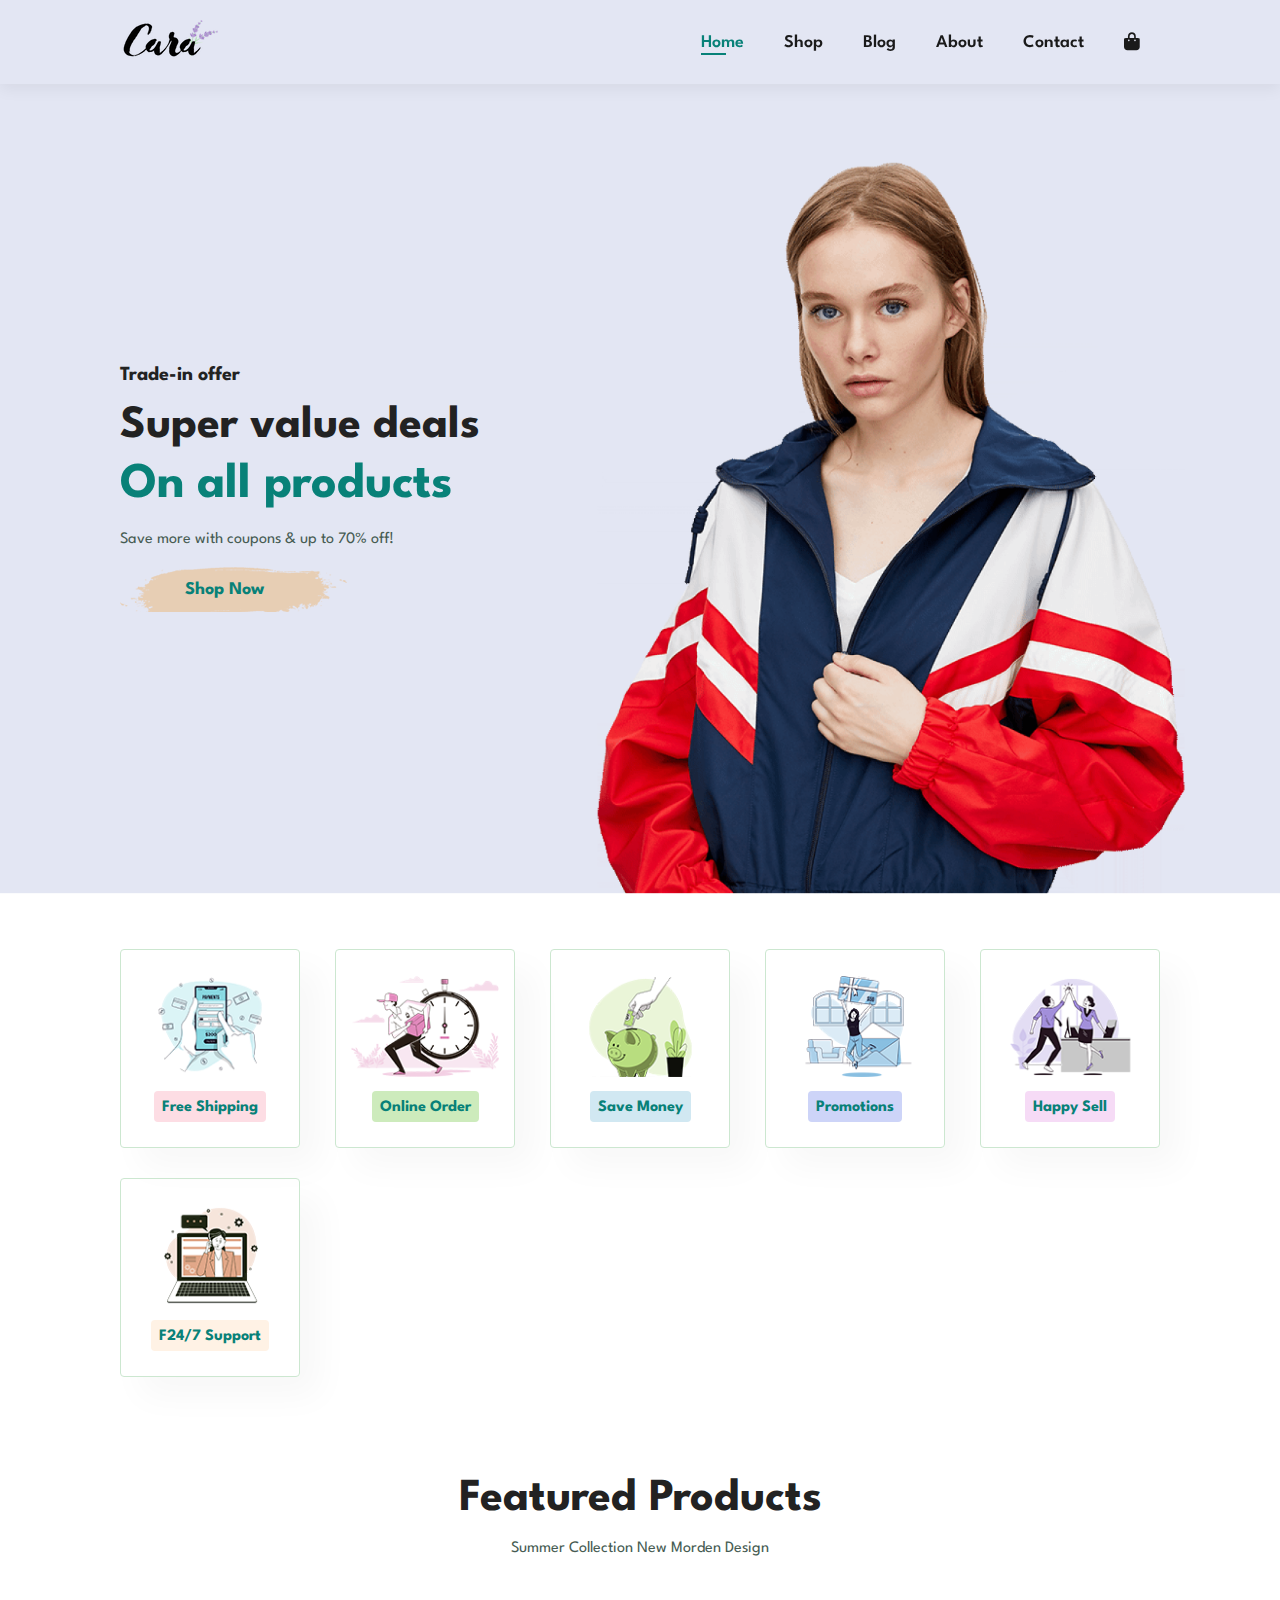
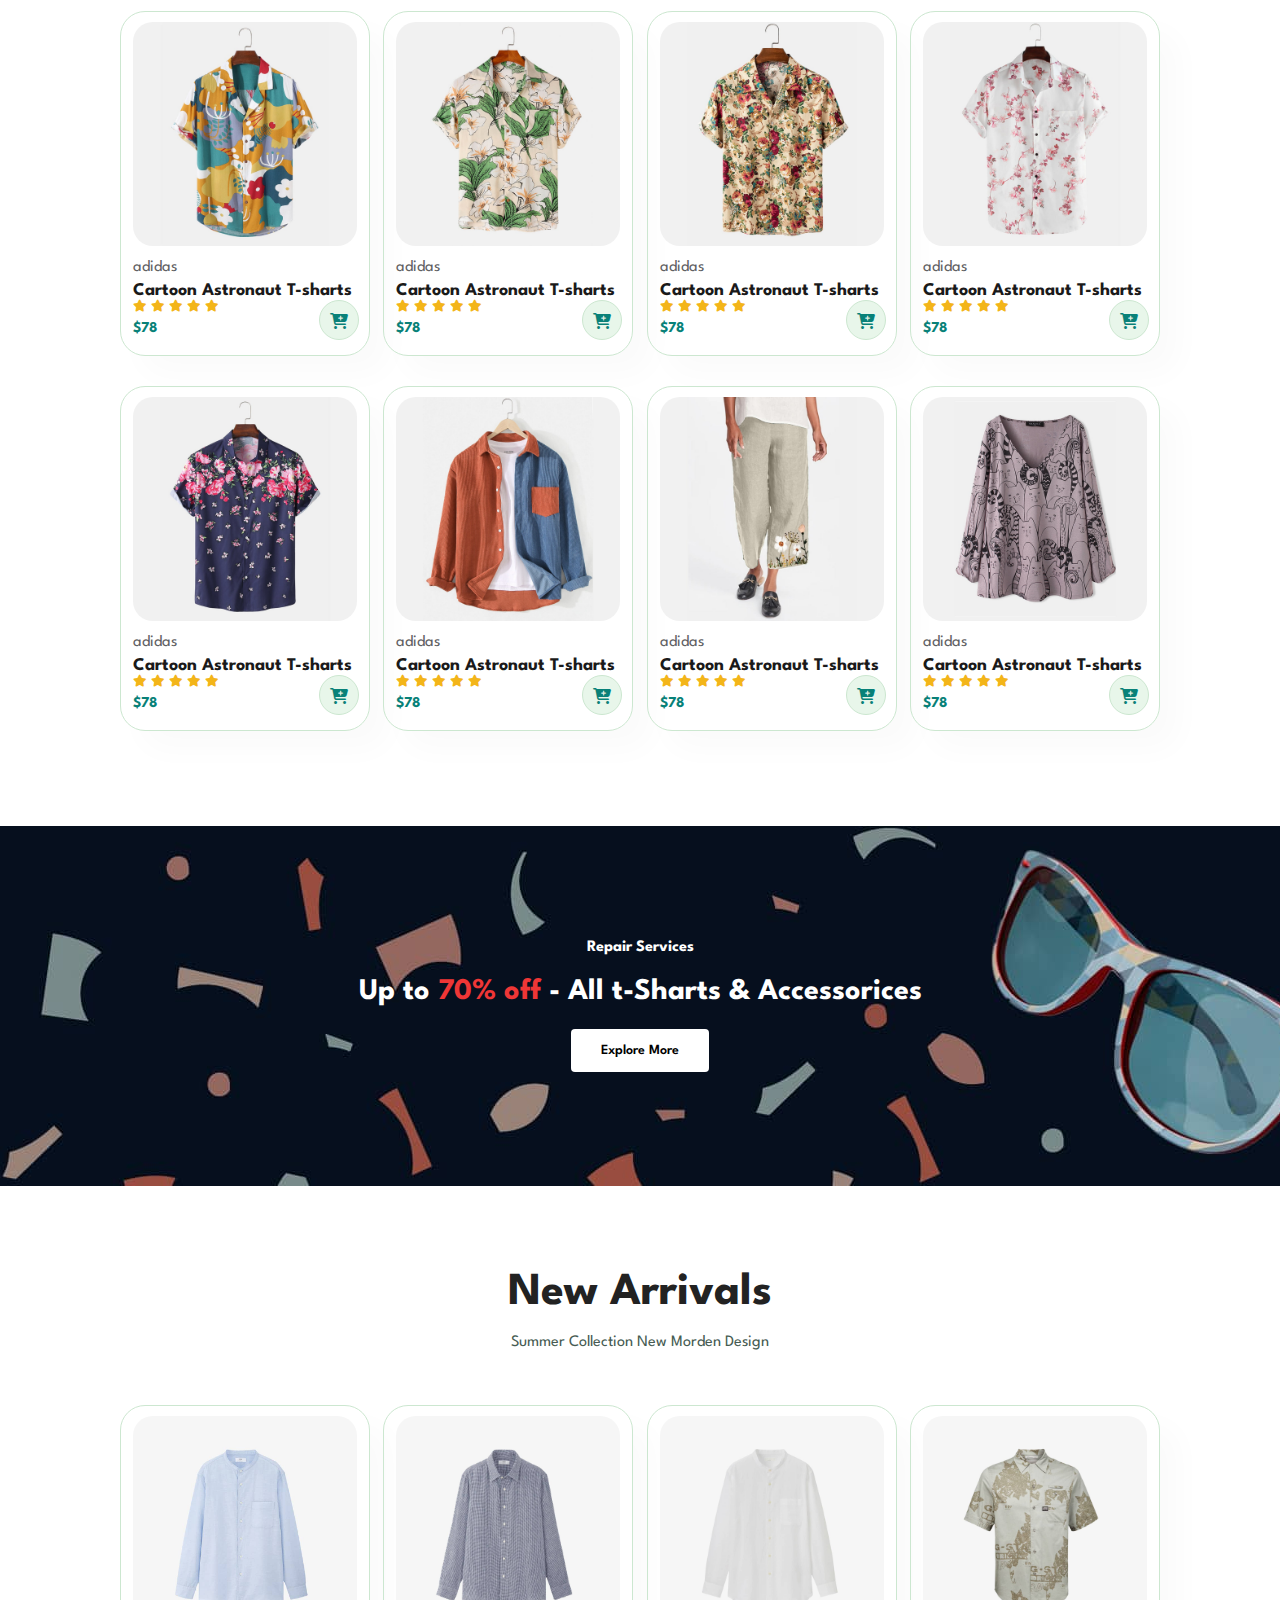
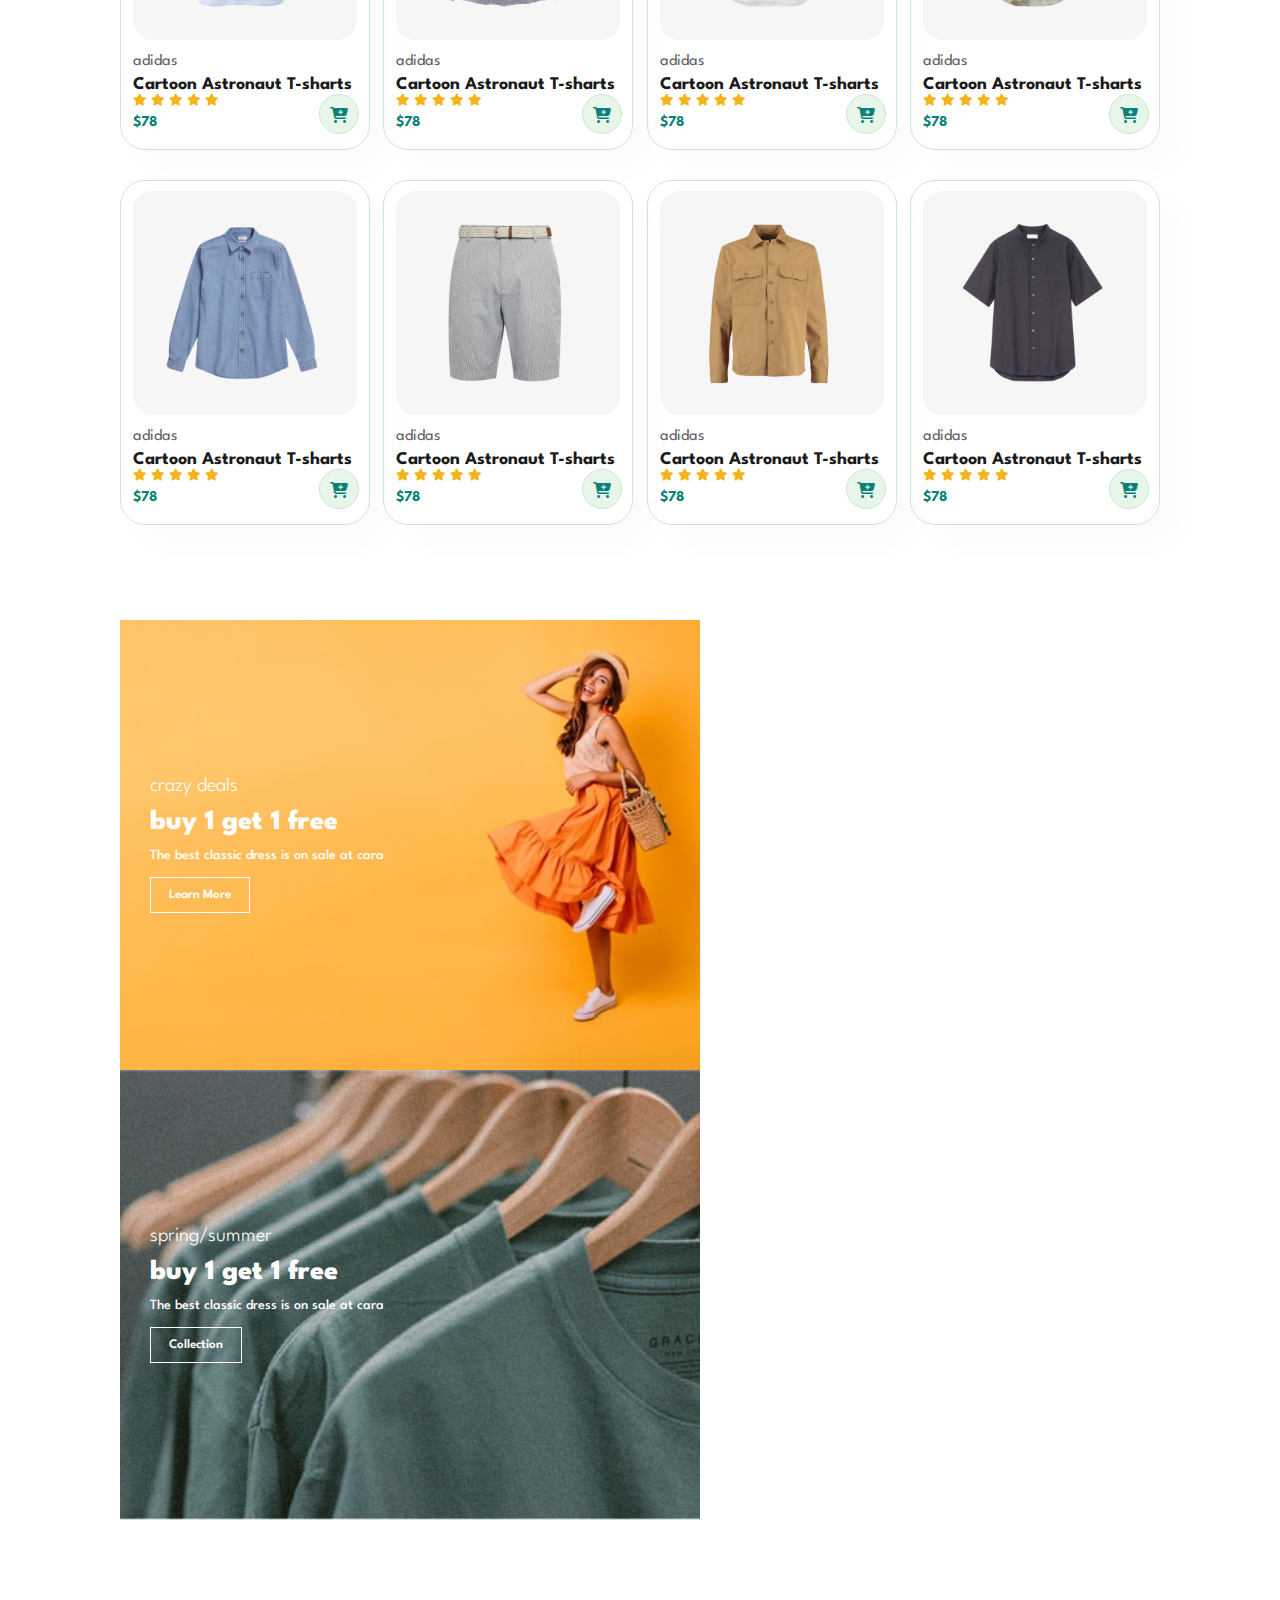
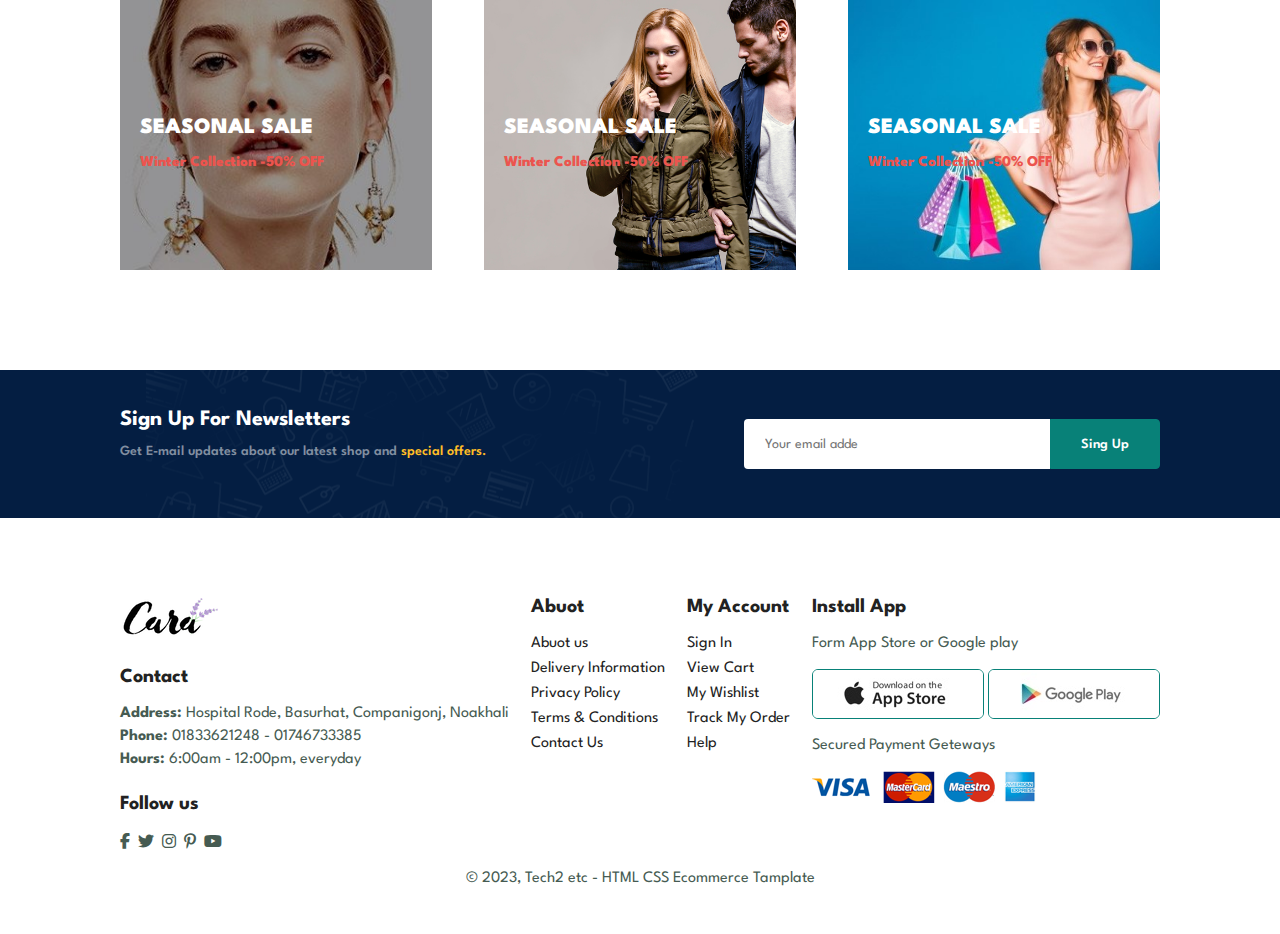
==== index.html @ a49696fc "commit" ====
<!DOCTYPE html>
<html lang="en">
<head>
  <meta charset="UTF-8">
  <meta http-equiv="X-UA-Compatible" content="IE=edge">
  <meta name="viewport" content="width=device-width, initial-scale=1.0">
  <title>Cara E-commerce Website</title>
  <!-- * font awesome icon link css -->
  <!-- <link rel="stylesheet" href="./assate/icon/css/all.min.css"> -->
  <link rel="stylesheet" href="https://cdnjs.cloudflare.com/ajax/libs/font-awesome/6.3.0/css/all.min.css">
  <!-- * css file link -->
  <link rel="stylesheet" href="./assate/css/style.css">
  <!-- * responsive file link -->
  <link rel="stylesheet" href="./assate/css/responsive.css">
</head>
<body>

  <!-- * header section start -->
  <section id="header">
    <a href="#"><img src="./assate/img/logo.png" alt=""></a>
    <div>
      <ul id="navbar">
        <li><a href="index.html" class="active">Home</a></li>
        <li><a href="shop.html">Shop</a></li>
        <li><a href="blog.html">Blog</a></li>
        <li><a href="about.html">About</a></li>
        <li><a href="contact.html">Contact</a></li>
        <li id="lg-bag"><a href="cart.html"><i class="fa-solid fa-bag-shopping"></i></a></li>
        <a href="#" id="colse"><i class="fas fa-times"></i></a>
      </ul>
    </div>
    <div id="mobile">
      <a href="cart.html"><i class="fa-solid fa-bag-shopping"></i></a>
      <i id="bar" class="fas fa-outdent"></i>
    </div>
  </section>
  <!-- * header section end -->

  <!-- * hero section start -->
  <section id="hero">
    <h4>Trade-in offer</h4>
    <h2>Super value deals</h2>
    <h1>On all products</h1>
    <p>Save more with coupons & up to 70% off!</p>
    <button>Shop Now</button>
  </section>
  <!-- * hero section end -->

  <!-- * feature section start -->
  <section id="feature" class="section-p1">
    <div class="fe-box">
      <img src="./assate/img/features/f1.png" alt="">
      <h6>Free Shipping</h6>
    </div>
    <div class="fe-box">
      <img src="./assate/img/features/f2.png" alt="">
      <h6>Online Order</h6>
    </div>
    <div class="fe-box">
      <img src="./assate/img/features/f3.png" alt="">
      <h6>Save Money</h6>
    </div>
    <div class="fe-box">
      <img src="./assate/img/features/f4.png" alt="">
      <h6>Promotions</h6>
    </div>
    <div class="fe-box">
      <img src="./assate/img/features/f5.png" alt="">
      <h6>Happy Sell</h6>
    </div>
    <div class="fe-box">
      <img src="./assate/img/features/f6.png" alt="">
      <h6>F24/7 Support</h6>
    </div>
  </section>
  <!-- * feature section end -->

  <!-- * product section start -->
  <section id="porduct1" class="section-p1">
    <h2>Featured Products</h2>
    <p>Summer Collection New Morden Design</p>
    <div class="pro-container">
      <div class="pro">
        <img src="./assate/img/products/f1.jpg" alt="">
        <div class="des">
          <span>adidas</span>
          <h5>Cartoon Astronaut T-sharts</h5>
          <div class="star">
            <i class="fa-solid fa-star"></i>
            <i class="fa-solid fa-star"></i>
            <i class="fa-solid fa-star"></i>
            <i class="fa-solid fa-star"></i>
            <i class="fa-solid fa-star"></i>
          </div>
          <h4>$78</h4>
        </div>
        <a href="#"><i class="fa-solid fa-cart-plus cart"></i></a>
      </div>
      <div class="pro">
        <img src="./assate/img/products/f2.jpg" alt="">
        <div class="des">
          <span>adidas</span>
          <h5>Cartoon Astronaut T-sharts</h5>
          <div class="star">
            <i class="fa-solid fa-star"></i>
            <i class="fa-solid fa-star"></i>
            <i class="fa-solid fa-star"></i>
            <i class="fa-solid fa-star"></i>
            <i class="fa-solid fa-star"></i>
          </div>
          <h4>$78</h4>
        </div>
        <a href="#"><i class="fa-solid fa-cart-plus cart"></i></a>
      </div>
      <div class="pro">
        <img src="./assate/img/products/f3.jpg" alt="">
        <div class="des">
          <span>adidas</span>
          <h5>Cartoon Astronaut T-sharts</h5>
          <div class="star">
            <i class="fa-solid fa-star"></i>
            <i class="fa-solid fa-star"></i>
            <i class="fa-solid fa-star"></i>
            <i class="fa-solid fa-star"></i>
            <i class="fa-solid fa-star"></i>
          </div>
          <h4>$78</h4>
        </div>
        <a href="#"><i class="fa-solid fa-cart-plus cart"></i></a>
      </div>
      <div class="pro">
        <img src="./assate/img/products/f4.jpg" alt="">
        <div class="des">
          <span>adidas</span>
          <h5>Cartoon Astronaut T-sharts</h5>
          <div class="star">
            <i class="fa-solid fa-star"></i>
            <i class="fa-solid fa-star"></i>
            <i class="fa-solid fa-star"></i>
            <i class="fa-solid fa-star"></i>
            <i class="fa-solid fa-star"></i>
          </div>
          <h4>$78</h4>
        </div>
        <a href="#"><i class="fa-solid fa-cart-plus cart"></i></a>
      </div>
      <div class="pro">
        <img src="./assate/img/products/f5.jpg" alt="">
        <div class="des">
          <span>adidas</span>
          <h5>Cartoon Astronaut T-sharts</h5>
          <div class="star">
            <i class="fa-solid fa-star"></i>
            <i class="fa-solid fa-star"></i>
            <i class="fa-solid fa-star"></i>
            <i class="fa-solid fa-star"></i>
            <i class="fa-solid fa-star"></i>
          </div>
          <h4>$78</h4>
        </div>
        <a href="#"><i class="fa-solid fa-cart-plus cart"></i></a>
      </div>
      <div class="pro">
        <img src="./assate/img/products/f6.jpg" alt="">
        <div class="des">
          <span>adidas</span>
          <h5>Cartoon Astronaut T-sharts</h5>
          <div class="star">
            <i class="fa-solid fa-star"></i>
            <i class="fa-solid fa-star"></i>
            <i class="fa-solid fa-star"></i>
            <i class="fa-solid fa-star"></i>
            <i class="fa-solid fa-star"></i>
          </div>
          <h4>$78</h4>
        </div>
        <a href="#"><i class="fa-solid fa-cart-plus cart"></i></a>
      </div>
      <div class="pro">
        <img src="./assate/img/products/f7.jpg" alt="">
        <div class="des">
          <span>adidas</span>
          <h5>Cartoon Astronaut T-sharts</h5>
          <div class="star">
            <i class="fa-solid fa-star"></i>
            <i class="fa-solid fa-star"></i>
            <i class="fa-solid fa-star"></i>
            <i class="fa-solid fa-star"></i>
            <i class="fa-solid fa-star"></i>
          </div>
          <h4>$78</h4>
        </div>
        <a href="#"><i class="fa-solid fa-cart-plus cart"></i></a>
      </div>
      <div class="pro">
        <img src="./assate/img/products/f8.jpg" alt="">
        <div class="des">
          <span>adidas</span>
          <h5>Cartoon Astronaut T-sharts</h5>
          <div class="star">
            <i class="fa-solid fa-star"></i>
            <i class="fa-solid fa-star"></i>
            <i class="fa-solid fa-star"></i>
            <i class="fa-solid fa-star"></i>
            <i class="fa-solid fa-star"></i>
          </div>
          <h4>$78</h4>
        </div>
        <a href="#"><i class="fa-solid fa-cart-plus cart"></i></a>
      </div>
    </div>
  </section>
  <!-- * product section end -->

  <!-- * banner section start -->
  <section id="banner" class="section-m1">
    <h4>Repair Services</h4>
    <h2>Up to <span>70% off</span> - All t-Sharts & Accessorices</h2>
    <button class="normal">Explore More</button>
  </section>
  <!-- * banner section end -->

  <!-- * product section start -->
  <section id="porduct1" class="section-p1">
    <h2>New Arrivals</h2>
    <p>Summer Collection New Morden Design</p>
    <div class="pro-container">
      <div class="pro">
        <img src="./assate/img/products/n1.jpg" alt="">
        <div class="des">
          <span>adidas</span>
          <h5>Cartoon Astronaut T-sharts</h5>
          <div class="star">
            <i class="fa-solid fa-star"></i>
            <i class="fa-solid fa-star"></i>
            <i class="fa-solid fa-star"></i>
            <i class="fa-solid fa-star"></i>
            <i class="fa-solid fa-star"></i>
          </div>
          <h4>$78</h4>
        </div>
        <a href="#"><i class="fa-solid fa-cart-plus cart"></i></a>
      </div>
      <div class="pro">
        <img src="./assate/img/products/n2.jpg" alt="">
        <div class="des">
          <span>adidas</span>
          <h5>Cartoon Astronaut T-sharts</h5>
          <div class="star">
            <i class="fa-solid fa-star"></i>
            <i class="fa-solid fa-star"></i>
            <i class="fa-solid fa-star"></i>
            <i class="fa-solid fa-star"></i>
            <i class="fa-solid fa-star"></i>
          </div>
          <h4>$78</h4>
        </div>
        <a href="#"><i class="fa-solid fa-cart-plus cart"></i></a>
      </div>
      <div class="pro">
        <img src="./assate/img/products/n3.jpg" alt="">
        <div class="des">
          <span>adidas</span>
          <h5>Cartoon Astronaut T-sharts</h5>
          <div class="star">
            <i class="fa-solid fa-star"></i>
            <i class="fa-solid fa-star"></i>
            <i class="fa-solid fa-star"></i>
            <i class="fa-solid fa-star"></i>
            <i class="fa-solid fa-star"></i>
          </div>
          <h4>$78</h4>
        </div>
        <a href="#"><i class="fa-solid fa-cart-plus cart"></i></a>
      </div>
      <div class="pro">
        <img src="./assate/img/products/n4.jpg" alt="">
        <div class="des">
          <span>adidas</span>
          <h5>Cartoon Astronaut T-sharts</h5>
          <div class="star">
            <i class="fa-solid fa-star"></i>
            <i class="fa-solid fa-star"></i>
            <i class="fa-solid fa-star"></i>
            <i class="fa-solid fa-star"></i>
            <i class="fa-solid fa-star"></i>
          </div>
          <h4>$78</h4>
        </div>
        <a href="#"><i class="fa-solid fa-cart-plus cart"></i></a>
      </div>
      <div class="pro">
        <img src="./assate/img/products/n5.jpg" alt="">
        <div class="des">
          <span>adidas</span>
          <h5>Cartoon Astronaut T-sharts</h5>
          <div class="star">
            <i class="fa-solid fa-star"></i>
            <i class="fa-solid fa-star"></i>
            <i class="fa-solid fa-star"></i>
            <i class="fa-solid fa-star"></i>
            <i class="fa-solid fa-star"></i>
          </div>
          <h4>$78</h4>
        </div>
        <a href="#"><i class="fa-solid fa-cart-plus cart"></i></a>
      </div>
      <div class="pro">
        <img src="./assate/img/products/n6.jpg" alt="">
        <div class="des">
          <span>adidas</span>
          <h5>Cartoon Astronaut T-sharts</h5>
          <div class="star">
            <i class="fa-solid fa-star"></i>
            <i class="fa-solid fa-star"></i>
            <i class="fa-solid fa-star"></i>
            <i class="fa-solid fa-star"></i>
            <i class="fa-solid fa-star"></i>
          </div>
          <h4>$78</h4>
        </div>
        <a href="#"><i class="fa-solid fa-cart-plus cart"></i></a>
      </div>
      <div class="pro">
        <img src="./assate/img/products/n7.jpg" alt="">
        <div class="des">
          <span>adidas</span>
          <h5>Cartoon Astronaut T-sharts</h5>
          <div class="star">
            <i class="fa-solid fa-star"></i>
            <i class="fa-solid fa-star"></i>
            <i class="fa-solid fa-star"></i>
            <i class="fa-solid fa-star"></i>
            <i class="fa-solid fa-star"></i>
          </div>
          <h4>$78</h4>
        </div>
        <a href="#"><i class="fa-solid fa-cart-plus cart"></i></a>
      </div>
      <div class="pro">
        <img src="./assate/img/products/n8.jpg" alt="">
        <div class="des">
          <span>adidas</span>
          <h5>Cartoon Astronaut T-sharts</h5>
          <div class="star">
            <i class="fa-solid fa-star"></i>
            <i class="fa-solid fa-star"></i>
            <i class="fa-solid fa-star"></i>
            <i class="fa-solid fa-star"></i>
            <i class="fa-solid fa-star"></i>
          </div>
          <h4>$78</h4>
        </div>
        <a href="#"><i class="fa-solid fa-cart-plus cart"></i></a>
      </div>
    </div>
  </section>
  <!-- * product section end -->

  <!-- * sm-banner section start -->
  <section id="sm-banner" class="section-p1">
    <div class="banner-box">
      <h4>crazy deals</h4>
      <h2>buy 1 get 1 free</h2>
      <span>The best classic dress is on sale at cara</span>
      <button class="white">Learn More</button>
    </div>
    <div class="banner-box banner-box2">
      <h4>spring/summer</h4>
      <h2>buy 1 get 1 free</h2>
      <span>The best classic dress is on sale at cara</span>
      <button class="white">Collection</button>
    </div>
  </section>
  <!-- * sm-banner section end -->

  <!-- * banner section start  -->
  <section id="banner3" class="section-p1">
    <div class="banner-box">
      <h2>SEASONAL SALE</h2>
      <h3>Winter Collection -50% OFF</h3>
    </div>
    <div class="banner-box banner-box2">
      <h2>SEASONAL SALE</h2>
      <h3>Winter Collection -50% OFF</h3>
    </div>
    <div class="banner-box banner-box3">
      <h2>SEASONAL SALE</h2>
      <h3>Winter Collection -50% OFF</h3>
    </div>
  </section>
  <!-- * banner section end  -->

  <!-- * newsletter section start -->
  <section id="newsletter" class="section-p1 section-m1">
    <div class="newstext">
      <h4>Sign Up For Newsletters</h4>
      <p>Get E-mail updates about our latest shop and <span>special offers.</span></p>
    </div>
    <div class="form">
      <input type="text" placeholder="Your email adde">
      <button class="normal">Sing Up</button>
    </div>
  </section>
  <!-- * newsletter section end -->

  <!-- * footer section start -->
  <footer class="section-p1">
    <div class="col">
      <img class="logo" src="./assate/img/logo.png" alt="">
      <h4>Contact</h4>
      <p><strong>Address: </strong>Hospital Rode, Basurhat, Companigonj, Noakhali</p>
      <p><strong>Phone: </strong>01833621248 - 01746733385</p>
      <p><strong>Hours: </strong> 6:00am - 12:00pm, everyday</p>
      <div class="follow">
        <h4>Follow us</h4>
        <div class="icon">
          <i class="fab fa-facebook-f"></i>
          <i class="fab fa-twitter"></i>
          <i class="fab fa-instagram"></i>
          <i class="fab fa-pinterest-p"></i>
          <i class="fab fa-youtube"></i>
        </div>
      </div>
    </div>
    <div class="col">
      <h4>Abuot</h4>
      <a href="#">Abuot us</a>
      <a href="#">Delivery Information</a>
      <a href="#">Privacy Policy</a>
      <a href="#">Terms & Conditions</a>
      <a href="#">Contact Us</a>
    </div>
    <div class="col">
      <h4>My Account</h4>
      <a href="#">Sign In</a>
      <a href="#">View Cart</a>
      <a href="#">My Wishlist</a>
      <a href="#">Track My Order</a>
      <a href="#">Help</a>
    </div>
    <div class="col install">
      <h4>Install App</h4>
      <p>Form App Store or Google play</p>
      <div class="row">
        <img src="./assate/img/pay/app.jpg" alt="">
        <img src="./assate/img/pay/play.jpg" alt="">
      </div>
      <p>Secured Payment Geteways</p>
      <img src="./assate/img/pay/pay.png" alt="">
    </div>
    <div class="copyright">
      <p>&copy; 2023, Tech2 etc - HTML CSS Ecommerce Tamplate</p>
    </div>
  </footer>

  <!-- * footer section end -->



  <!-- * font awesome icon link javascript -->
  <!-- <script src="./assate/icon/js/all.min.js"></script> -->
  <!-- * javascript file link -->
  <script src="./assate/js/script.js"></script>
</body>
</html>
---- assate/css/style.css ----
/* * font */
@font-face {
  font-family: saparta;
  src: url(../font/LeagueSpartan-VariableFont_wght.ttf);
}

* {
  margin: 0;
  padding: 0;
  box-sizing: border-box;
  font-family: saparta;
}

h1 {
  font-size: 50px;
  line-height: 64px;
  color: #222;
}

h2 {
  font-size: 46px;
  line-height: 54px;
  color: #222;
}

h4 {
  font-size: 20px;
  color: #222;
}

h6 {
  font-size: 12px;
  font-weight: 700;
}

p {
  font-size: 16px;
  color: #465b52;
  margin: 15px 0 20px 0;
}

.section-p1 {
  padding: 40px 120px;
}

.section-m1 {
  margin: 40px 0;
}

button.normal {
  font-size: 14px;
  font-weight: 600;
  padding: 15px 30px;
  color: #000;
  background-color: #fff;
  border-radius: 4px;
  cursor: pointer;
  border: none;
  outline: none;
  transition: .2s;
}
button.white {
  font-size: 13px;
  font-weight: 600;
  padding: 11px 18px;
  color: #fff;
  background-color: transparent;
  cursor: pointer;
  border: 1px solid #fff;
  outline: none;
  transition: .2s;
}

body {
  width: 100%;
}

/* * header style start */

#header {
  display: flex;
  align-items: center;
  justify-content: space-between;
  padding: 20px 120px;
  background: #e3e6f3;
  box-shadow: 0px 5px 15px rgba(0, 0, 0, .06);
  position: sticky;
  top: 0;
  left: 0;
  z-index: 99;
}

#navbar {
  display: flex;
  justify-content: center;
  align-items: center;
}

#navbar li {
  list-style: none;
  padding: 0 20px;
  position: relative;
}

#navbar li a {
  text-decoration: none;
  font-size: 18px;
  font-weight: 600;
  color: #1a1a1a;
  transition: .3s ease;
}

#navbar li a:hover,
#navbar li a.active {
  color: #088178;
}

#navbar li a.active::after,
#navbar li a:hover::after {
  content: '';
  position: absolute;
  width: 30%;
  height: 2px;
  background: #088178;
  bottom: -4px;
  left: 20px;
}

#mobile {
  display: none;
  align-items: center;
}

#colse {
  display: none;
}

/* * header style end */


/* * Home Page Start */

/* * hero section start */
#hero {
  background-image: url('../img/hero4.png');
  height: 90vh;
  width: 100%;
  background-size: cover;
  background-position:  top 25% right 0;
  padding: 0 120px;
  display: flex;
  flex-direction: column;
  align-items: flex-start;
  justify-content: center;
}

#hero h4 {
  padding-bottom: 15px;
}

#hero h1 {
  color: #088178;
}

#hero button {
  background-image: url(../img/button.png);
  background-color: transparent;
  color: #088178;
  border: 0;
  padding: 14px 90px 14px 65px;
  background-repeat: no-repeat;
  cursor: pointer;
  font-weight: 700;
  font-size: 18px;
}
/* * hero section end */

/* * feature section start */
#feature {
  display: flex;
  justify-content: space-between;
  align-items: center;
  flex-wrap: wrap;
}

#feature .fe-box {
  width: 180px;
  text-align: center;
  padding: 25px 15px;
  box-shadow: 20px 20px 34px rgba(0, 0, 0, .03);
  border: 1px solid #cce7d0;
  border-radius: 4px;
  margin: 15px 0;
  transition: .3s ease;
}

#feature .fe-box img {
  width: 100%;
  margin-bottom: 10px;
}

#feature .fe-box:hover {
  box-shadow: 10px 10px 54px rgba(70, 62, 221, .1);
}

#feature .fe-box h6 {
  display: inline-block;
  padding: 9px 8px 6px 8px;
  line-height: 1;
  border-radius: 4px;
  color: #088178;
  background-color: #fddde4;
  font-size: 16px;
}

#feature .fe-box:nth-child(2) h6 {
  background-color: #cdebbc;
}
#feature .fe-box:nth-child(3) h6 {
  background-color: #d1e8f2;
}
#feature .fe-box:nth-child(4) h6 {
  background-color: #cdd4f8;
}
#feature .fe-box:nth-child(5) h6 {
  background-color: #f6dbf6;
}
#feature .fe-box:nth-child(6) h6 {
  background-color: #fff2e5;
}

/* * feature section end */


/* * product section start */

#porduct1 {
  text-align: center;
}
#porduct1 .pro-container {
  display: flex;
  justify-content: space-between;
  padding-top: 20px;
  flex-wrap: wrap;
}
#porduct1 .pro {
  width: 23%;
  min-width: 250px;
  padding: 10px 12px;
  border: 1px solid #cce7d0;
  border-radius: 25px;
  box-shadow: 20px 20px 30px rgba(0, 0, 0, .02);
  margin: 15px 0;
  cursor: pointer;
  transition: .2s ease;
  position: relative;
  z-index: 1;
}

#porduct1 .pro:hover {
  box-shadow: 20px 20px 30px rgba(0, 0, 0, .06);
}

#porduct1 .pro img {
  width: 100%;
  border-radius: 20px;
}

#porduct1 .pro .des {
  text-align: start;
  padding: 10px 0;
}

#porduct1 .pro .des span {
  color: #606063;
}

#porduct1 .pro .des h5 {
  padding-top: 7px;
  color: #1a1a1a;
  font-size: 18px;
}

#porduct1 .pro .des .star i {
  font-size: 12px;
  color: rgb(243, 181, 25);
}

#porduct1 .pro .des h4 {
  padding-top: 7px;
  font-size: 15px;
  font-weight: 700;
  color: #088178;
}

#porduct1 .pro .cart {
  width: 40px;
  height: 40px;
  line-height: 40px;
  border-radius: 50px;
  background-color: #e8f6ea;
  color: #088178;
  border: 1px solid #cce7d0;
  position: absolute;
  bottom: 15px;
  right: 10px;
}


/* * product section end */



/* * banner section start */
#banner {
  display: flex;
  flex-direction: column;
  justify-content: center;
  align-items: center;
  text-align: center;
  background-image: url("../img/banner/b2.jpg");
  width: 100%;
  height: 40vh;
  background-size: cover;
  background-position: center;
}
#banner h4 {
  color: #fff;
  font-size: 16px;
}

#banner h2 {
  font-size: 30px;
  color: #fff;
  padding: 10px 0;
}

#banner h2 span {
  color: #ef3636;
}

#banner button:hover {
  background: #088178;
  color: #fff;
}
/* * banner section end */


/* * sm-banner section start */
#sm-banner {
  display: flex;
  justify-content: space-between;
  flex-wrap: wrap;
}

#sm-banner .banner-box {
  display: flex;
  flex-direction: column;
  justify-content: center;
  align-items: flex-start;
  background-image: url(../img/banner/b17.jpg);
  min-width: 580px;
  height: 50vh;
  background-size: cover;
  background-position: center;
  width: 49%;
  padding: 30px;
}

#sm-banner .banner-box2 {
  background-image: url(../img/banner/b10.jpg);
}

#sm-banner h4 {
  color: #fff;
  font-size: 20px;
  font-weight: 300;
}

#sm-banner h2 {
  color: #fff;
  font-size: 28px;
  font-weight: 800;
}

#sm-banner span {
  color: #fff;
  font-size: 14px;
  font-weight: 500;
  padding-bottom: 15px;
}

#sm-banner .banner-box:hover button {
  background: #088170;
  border: 1px solid #088178;
}

/* * sm-banner section end */

/* * banner3 section start */

#banner3 {
  display: flex;
  justify-content: space-between;
  flex-wrap: wrap;
  /* padding: 0 120px; */
}

#banner3 .banner-box {
  display: flex;
  flex-direction: column;
  justify-content: center;
  align-items: flex-start;
  background-image: url(../img/banner/b7.jpg);
  min-width: 30%;
  height: 30vh;
  background-size: cover;
  background-position: center;
  padding: 20px;
  margin-bottom: 20px;
}

#banner3 .banner-box2 {
  background-image: url('../img/banner/b4.jpg');
}
#banner3 .banner-box3 {
  background-image: url('../img/banner/b18.jpg');
}

#banner3 h2 {
  color: #fff;
  font-weight: 900;
  font-size: 22px;
}

#banner3 h3 {
  color: #ec544e;
  font-weight: 800;
  font-size: 15px;
}

/* * banner3 section end */

/* * newsletter section start */

#newsletter {
  display: flex;
  justify-content: space-between;
  flex-wrap: wrap;
  align-items: center;
  background-image: url('../img/banner/b14.png');
  background-repeat: no-repeat;
  background-position: 20% 30%;
  background-color: #041e42;
}

#newsletter h4 {
  font-size: 22px;
  font-weight: 700;
  color: #fff;
}

#newsletter p {
  font-size: 14px;
  font-weight: 600;
  color: #818ea0;
}

#newsletter p span {
  color: #ffbd27;
}

#newsletter .form {
  display: flex;
  width: 40%;
}

#newsletter input {
  height: 3.125rem;
  padding: 0 1.25rem;
  font-size: 14px;
  width: 100%;
  border: 1px solid transparent;
  border-radius: 4px;
  outline: none;
  border-top-right-radius: 0;
  border-bottom-right-radius: 0;
}

#newsletter button {
  background-color: #088178;
  color: #fff;
  white-space: nowrap;
  border-top-left-radius: 0;
  border-bottom-left-radius: 0;
  border: 1px solid #088178;
}

/* * newsletter section end */


/* * footer section Start */
footer {
  display: flex;
  flex-wrap: wrap;
  justify-content: space-between;
}

footer .col{
  display: flex;
  flex-direction: column;
  align-items: flex-start;
  margin-bottom: 20px;
}

footer .logo {
  margin-bottom: 30px;
}

footer h4 {
  /* font-size: 14px; */
  padding-bottom: 20px;
}

footer p {
  /* font-size: 13px; */
  margin: 0 0 8px 0;
}

footer a {
  /* font-size: 13px; */
  text-decoration: none;
  color: #222;
  margin-bottom: 10px;
}

footer .follow {
  margin-top: 20px;
}

footer .follow i {
  color: #465b52;
  padding-right: 4px;
  cursor: pointer;
}

footer .install .row img {
  border: 1px solid #088178;
  border-radius: 6px;
}

footer .install img {
  margin: 10px 0 15px 0;
}

footer .follow i:hover,
footer a:hover {
  color: #088178;
}

footer .copyright {
  width: 100%;
  text-align: center;
}


/* * footer section end */

/* * Home Page End */




/* * Shop Page Start */

/* * pageHeader section start */

#page-header {
  background-image: url(../img/banner/b1.jpg);
  width: 100%;
  height: 40vh;
  background-size: cover;
  display: flex;
  justify-content: center;
  text-align: center;
  flex-direction: column;
  padding: 14px;
}

#page-header h2,
#page-header p {
  color: #fff;
}
/* * pageHeader section end */

/* * pagination section start */

#pagination {
  text-align: center;
}

#pagination a {
  text-decoration: none;
  background-color: #088178;
  padding: 15px 20px;
  border-radius: 4px;
  color: #fff;
  font-weight: 600;
} 

#pagination a i {
  font-size: 16px;
  font-weight: 600;
}
/* * pagination section end */

/* * Shop Page End */





/* * Single Product Start */

/* *productDetails section start */

#prodetails {
  display: flex;
  margin-top: 20px;
}

#prodetails .single-pro-image {
  width: 40%;
  margin-right: 50px;
}

.small-img-group {
  display: flex;
  justify-content: space-between;
}

.small-img-col {
  flex-basis: 24%;
  cursor: pointer;
}

#prodetails .single-pro-details {
  width: 50%;
  padding-top: 30px;
}

#prodetails .single-pro-details h4 {
  padding: 40px 0 20px 0;
}

#prodetails .single-pro-details h2 {
  font-size: 26px;
}

#prodetails .single-pro-details select {
  display: block;
  padding: 5px 10px;
  margin-bottom: 10px;
}

#prodetails .single-pro-details input {
  width: 50px;
  height: 47px;
  padding-left: 10px;
  font-size: 16px;
  margin-right: 10px;
}

#prodetails .single-pro-details input:focus {
  outline: none;
}

#prodetails .single-pro-details button {
  background: #088178;
  color: #fff;
}

#prodetails .single-pro-details span {
  line-height: 25px;
  font-size: 18px;
}

/* *productDetails section ene */

/* * Single Product End */






/* * Blog Page Start */

/* * blog header section start */

#page-header.blog-header {
  background-image: url('../img/banner/b19.jpg');
}

#blog {
  padding: 150px 150px 0 150px;
}

#blog .blog-box {
  display: flex;
  align-items: center;
  width: 100%;
  position: relative;
  padding-bottom: 90px;
}

#blog .blog-img {
  width: 50%;
  margin-right: 40px;
}

#blog img {
  width: 100%;
  height: 500px;
  object-fit: cover;
}

#blog .blog-details {
  width: 50%; 
}

#blog .blog-details a {
  text-decoration: none;
  font-size: 14px;
  color: #000;
  font-weight: 700;
  position: relative;
  transition: .3s;
}

#blog .blog-details a:hover {
  color: #088178;
}

#blog .blog-details a::after {
  content: '';
  position: absolute;
  width: 50px;
  height: 1px;
  background-color: #000;
  top: 4px;
  right: -60px;
  transition: .3s;
}

#blog .blog-details a:hover::after {
  background-color: #088178;
}

#blog .blog-box h1 {
  position: absolute;
  top: -40px;
  left: 0;
  font-size: 70px;
  font-weight: 700;
  color: #c9cbce;
  z-index: -9;
}


/* * blog header section end */

/* * Blog Page End */



/* * About page Start */

#page-header.about-header {
  background-image: url('../img/about/banner.png');
}

#about-head {
  display: flex;
  align-items: center;
}

#about-head img {
  width: 50%;
  height: auto;
}

#about-head div {
  padding-left: 40px;
}


/* * abotu app section start */
#about-app {
  text-align: center;
}

#about-app .video {
  width: 70%;
  height: 100%;
  margin: 30px auto 0 auto;
}

#about-app .video video {
  width: 100%;
  height: 100%;
  border-radius: 20px;
}

/* * abotu app section end */

/* * About page End */



/* * Contact Page Start */

#contact-details {
  display: flex;
  align-items: center;
  justify-content: space-between;
}

#contact-details .details {
  width: 40%;
}

#contact-details .details span,
#form-details form span {
  font-size: 15px;
}

#contact-details .details h2,
#form-details form h2 {
  font-size: 26px;
  line-height: 35px;
  padding: 20px 0;
}

#contact-details .details h3 {
  font-size: 16px;
  padding-bottom: 15px;
}

#contact-details .details li {
  list-style: none;
  display: flex;
  padding: 10px 0;
}

#contact-details .details li i {
  font-size: 16px;
  padding-right: 22px;
}

#contact-details .details li p {
  margin: 0;
  font-size: 16px;
}

#contact-details .map {
  width: 55%;
  height: 400px;
}

#contact-details .map iframe {
  width: 100%;
  height: 100%;
}

/* * form section start */

#form-details {
  display: flex;
  justify-content: space-between;
  margin: 30px;
  padding: 80px;
  border: 1px solid #e1e1e1;
}

#form-details form {
  width: 65%;
  display: flex;
  flex-direction: column;
  align-items: flex-start;
}

#form-details form input,
#form-details form textarea {
  width: 100%;
  padding: 12px 15px;
  outline: none;
  margin-bottom: 20px;
  border: 1px solid #e1e1e1;
}

#form-details form button {
  background-color: #088178;
  color: #fff;
}

#form-details .people div {
  padding-bottom: 25px;
  display: flex;
  align-items: flex-start;
}

#form-details .people div img {
  width: 65px;
  height: 65px;
  object-fit: cover;
  margin-right: 15px;
}

#form-details .people div p {
  margin: 0;
  font-size: 15px;
  line-height: 25px;
}

#form-details .people div p span {
  display: block;
  font-size: 16px;
  font-weight: 600;
  color: #000;
}

/* * form section end */

/* * Contact Page End */



/* * Cart Page Start */

/* * card section start */

#cart {
  overflow-x: auto;
}

#cart table {
  width: 100%;
  border-collapse: collapse;
  table-layout: fixed;
  white-space: nowrap;
  text-align: center;
}

#cart table img {
  width: 70px;
}

#cart table td:nth-child(1) {
  width: 100px;
  text-align: center;
}
#cart table td:nth-child(2) {
  width: 150px;
  text-align: center;
}
#cart table td:nth-child(3) {
  width: 250px;
  text-align: center;
}
#cart table td:nth-child(4),
#cart table td:nth-child(5),
#cart table td:nth-child(6) {
  width: 150px;
  text-align: center;
}

#cart table td:nth-child(5) input {
  width: 70px;
  padding: 10px 5px 10px 15px;
  outline: none;
}

#cart table thead {
  border: 1px solid #e2e9e1;
  border-left: none;
  border-right: none;
}

#cart table thead td {
  font-weight: 700;
  text-transform: uppercase;
  font-size: 14px;
  padding: 18px 0;
}

#cart table tbody tr td {
  padding-top: 15px;
}

#cart table tbody td {
  font-size: 14px;
}

#cart-add {
  display: flex;
  flex-wrap: wrap;
  justify-content: space-between;
}

#cart-add #coupon {
  width: 50%;
  margin-bottom: 30px;
}

#cart-add #coupon h3,
#cart-add #subtotal h3 {
  padding-bottom: 15px;
}

#cart-add #coupon input {
  padding: 10px 20px;
  outline: none;
  width: 60%;
  margin-right: 10px;
  border: 1px solid #e2e9e1;
}

#cart-add #coupon button,
#subtotal button {
  background-color: #088178;
  color: #fff;
  padding: 12px 20px;
}

#subtotal {
  width: 50%;
  margin-bottom: 30px;
  border: 1px solid #e2e9e1;
  padding: 30px;
}

#subtotal table {
  border-collapse: collapse;
  width: 100%;
  margin-bottom: 20px;
}

#subtotal table td {
  width: 50%;
  border: 1px solid #e2e9e1;
  padding: 10px;
  font-size: 15px;
}


/* * card section end */


/* * Cart Page End */
---- assate/css/responsive.css ----
@media (max-width: 1024px) {
  /* * blog page */
  #blog img {
    height: 300px;
  }
}


@media (max-width: 799px) {

  .section-p1 {
    padding: 40px ;
  }
  #navbar {
    display: flex;
    flex-direction: column;
    align-items: flex-start;
    justify-content: flex-start;
    position: fixed;
    top: 0;
    right: -300px;
    height: 100vh;
    width: 300px;
    background-color: #E3E6F3;
    box-shadow: 0 40px 60px rgba(0, 0, 0, .1);
    padding: 80px 0 0 10px;
    transition: .3s ease;
  }

  #navbar.active {
    right: 0px;
  }

  #navbar li {
    margin-bottom: 25px;
  }

  #mobile {
    display: flex;
    align-items: center;
  }

  #mobile i {
    color: #1a1a1a;
    font-size: 24px;
    padding-left: 20px;
  }

  #colse {
    display: initial;
    position: absolute;
    top: 30px;
    left: 30px;
    color: #222;
    font-size: 24px;
  }

  #lg-bag {
    display: none;
  }

  #hero {
    height: 70vh;
    padding: 0 80px;
    background-position: top 30% right 30%;
  }

  #feature {
    justify-content: center;
  }

  #feature .fe-box {
    margin: 15px;
  }

  #porduct1 .pro-container {
    justify-content: center;
  }

  #porduct1 .pro {
    margin: 15px;
  }

  #banner {
    height: 25vh;
  }

  #sm-banner .banner-box {
    min-width: 100%;
    height: 30vh;
  }

  #banner3 {
    padding: 0 40px;
  }

  #banner3 .banner-box {
    width: 28%;
  }

  #newsletter .form {
    width: 70%;
  }

  /* * contact page start */
  #form-details {
    padding: 40px;
  }
  #form-details form {
    width: 50%;
  }
  /* * contact page end */
}




@media (max-width: 477px) {
  .section-p1 {
    padding: 20px;
  }
  #header {
    padding: 10px 30px;
  }

  h1 {
    font-size: 38px;
  }

  h2 {
    font-size: 32px;
  }

  #hero {
    padding: 0 20px;
    background-position: 55%;
  }

  #feature {
    justify-content: space-between;
  }

  #feature .fe-box {
    width: 155px;
    margin: 0 0 15px 0;
  }

  #porduct1 .pro {
    width: 100%;
  }

  #banner {
    height: 40vh;
  }

  #sm-banner .banner-box2 {
    margin-top: 20px;
  }

  #banner3 {
    padding: 0 20px;
  }

  #banner3 .banner-box {
    width: 100%;
  }

  #newsletter {
    padding: 40px 20px;
  }

  #newsletter .form {
    width: 100%;
  }

  footer .copyright {
    text-align: start;
  }


  /* * single product start */

  #prodetails {
    display: flex;
    flex-direction: column;
  }

  #prodetails .single-pro-image {
    width: 100%;
    margin-right: 0;
  }

  #prodetails .single-pro-details {
    width: 100%; 
  }
  /* * single product end */

  /* * blog page start */

  #blog {
    padding: 100px 20px 0 20px;
  }

  #blog .blog-box {
    display: flex;
    flex-direction: column;
    align-items: flex-start;
  }

  #blog .blog-img {
    width: 100%;
    margin-right: 0;
    margin-bottom: 30px;
  }

  #blog .blog-details {
    width: 100%;
  }

  /* * blog page end */



  /* * about page start */

  #about-head {
    flex-direction: column;
  }

  #about-head img {
    width: 100%;
    margin-bottom: 20px;
  }

  #about-head div {
    padding-left: 0px;
  }

  #about-app .video {
    width: 100%;
  }

  /* * about page end */


  /* * contact page start */
  #contact-details {
    flex-direction: column;
  }
  #contact-details .details {
    width: 100%;
    margin-bottom: 30px;
  }
  #contact-details .map {
    width: 100%;
  }
  #form-details {
    margin: 10px;
    padding: 30px 10px;
    flex-wrap: wrap;
  }
  #form-details form {
    width: 100%;
    margin-bottom: 30px;
  }
  /* * contact page end */


  /* * Cart Page Start */
  #cart-add {
    flex-direction: column;
  }
  #cart-add #coupon {
    width: 100%;
  }
  #subtotal {
    width: 100%;
    padding: 20px;
  }
  /* * Cart Page End */



}
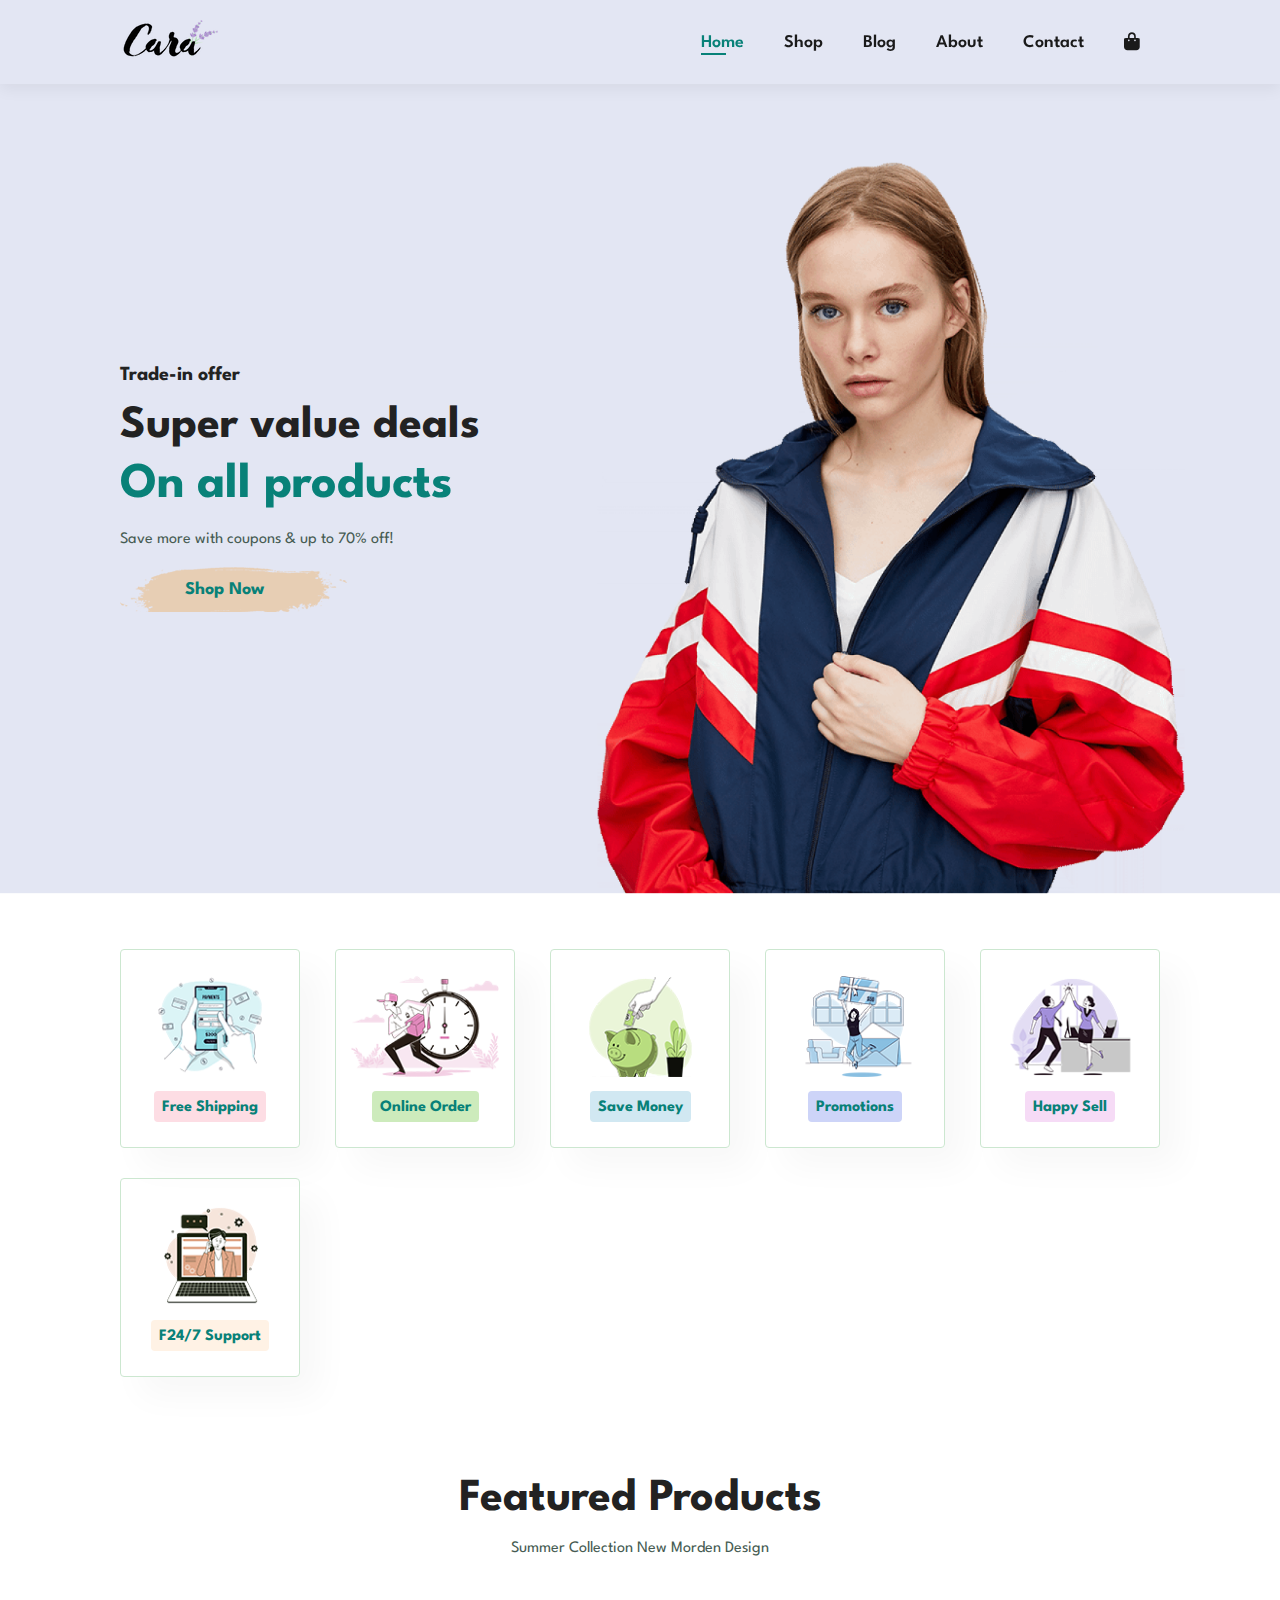
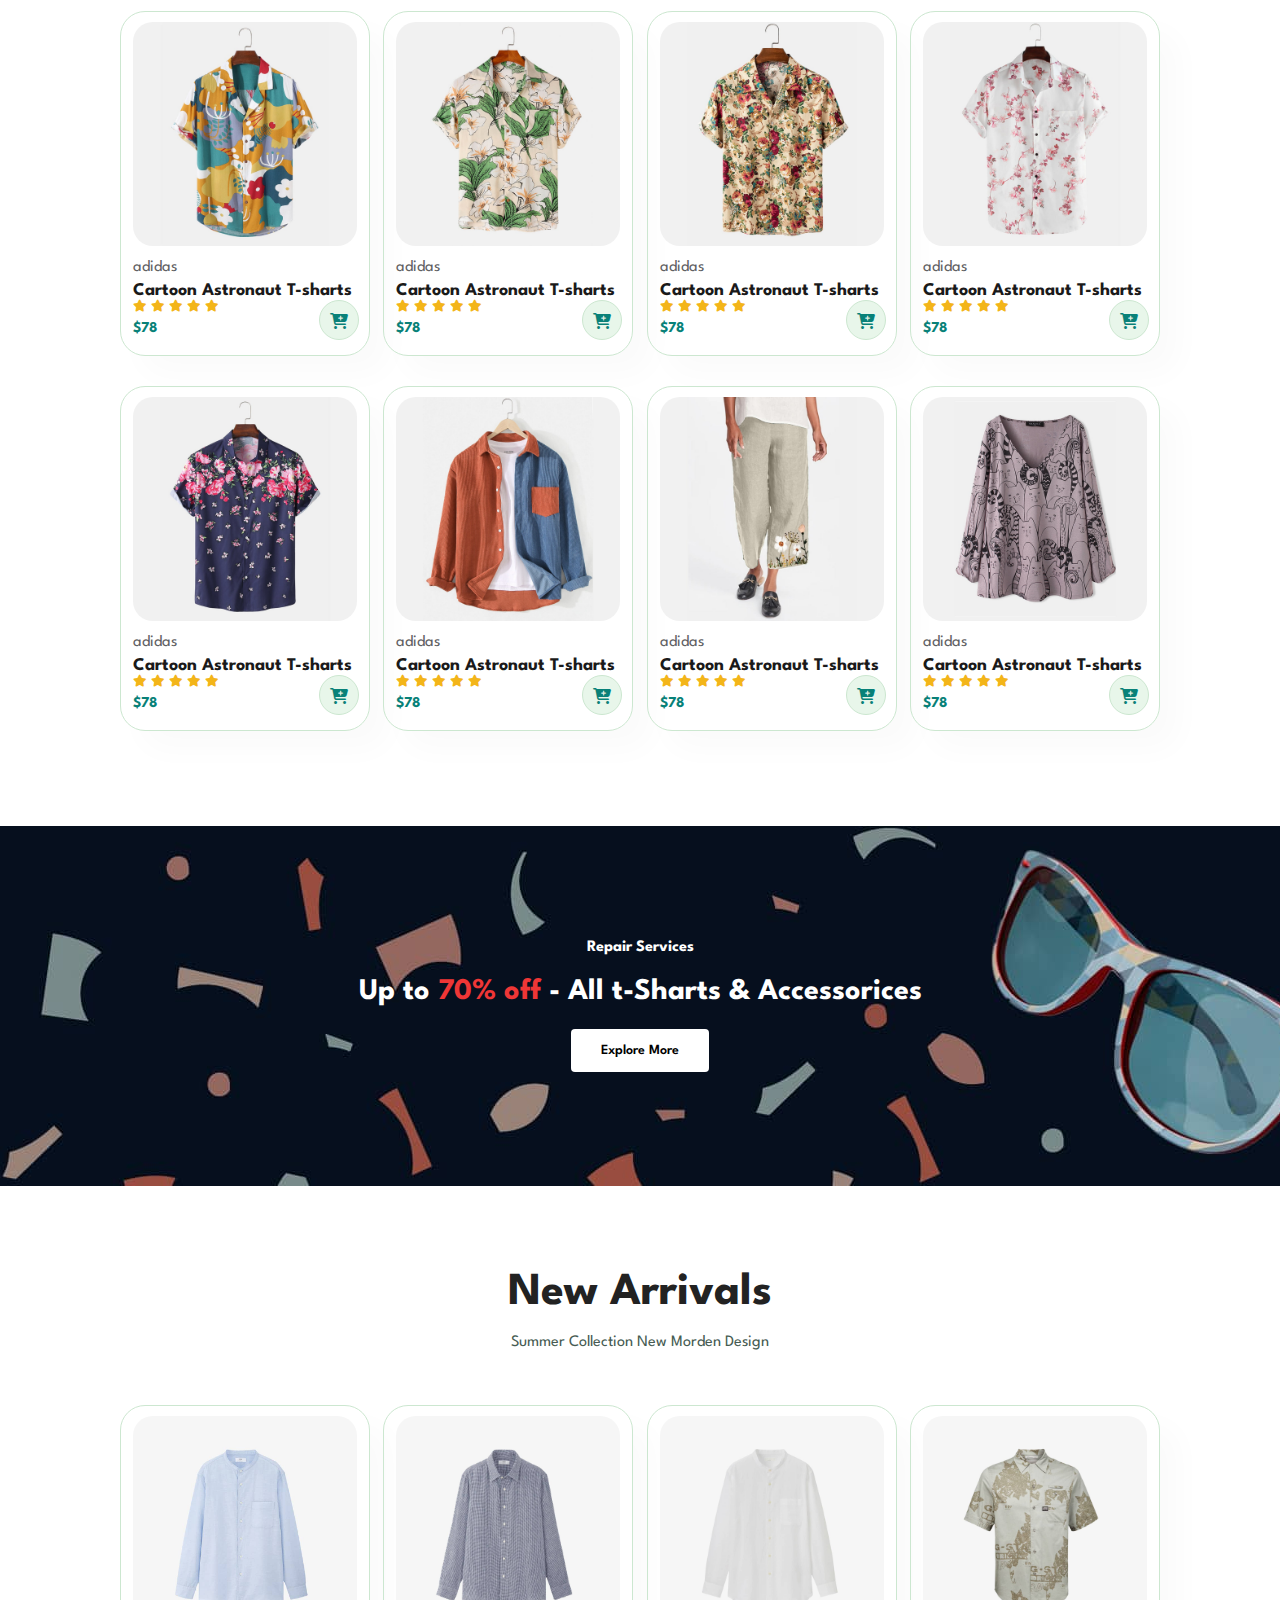
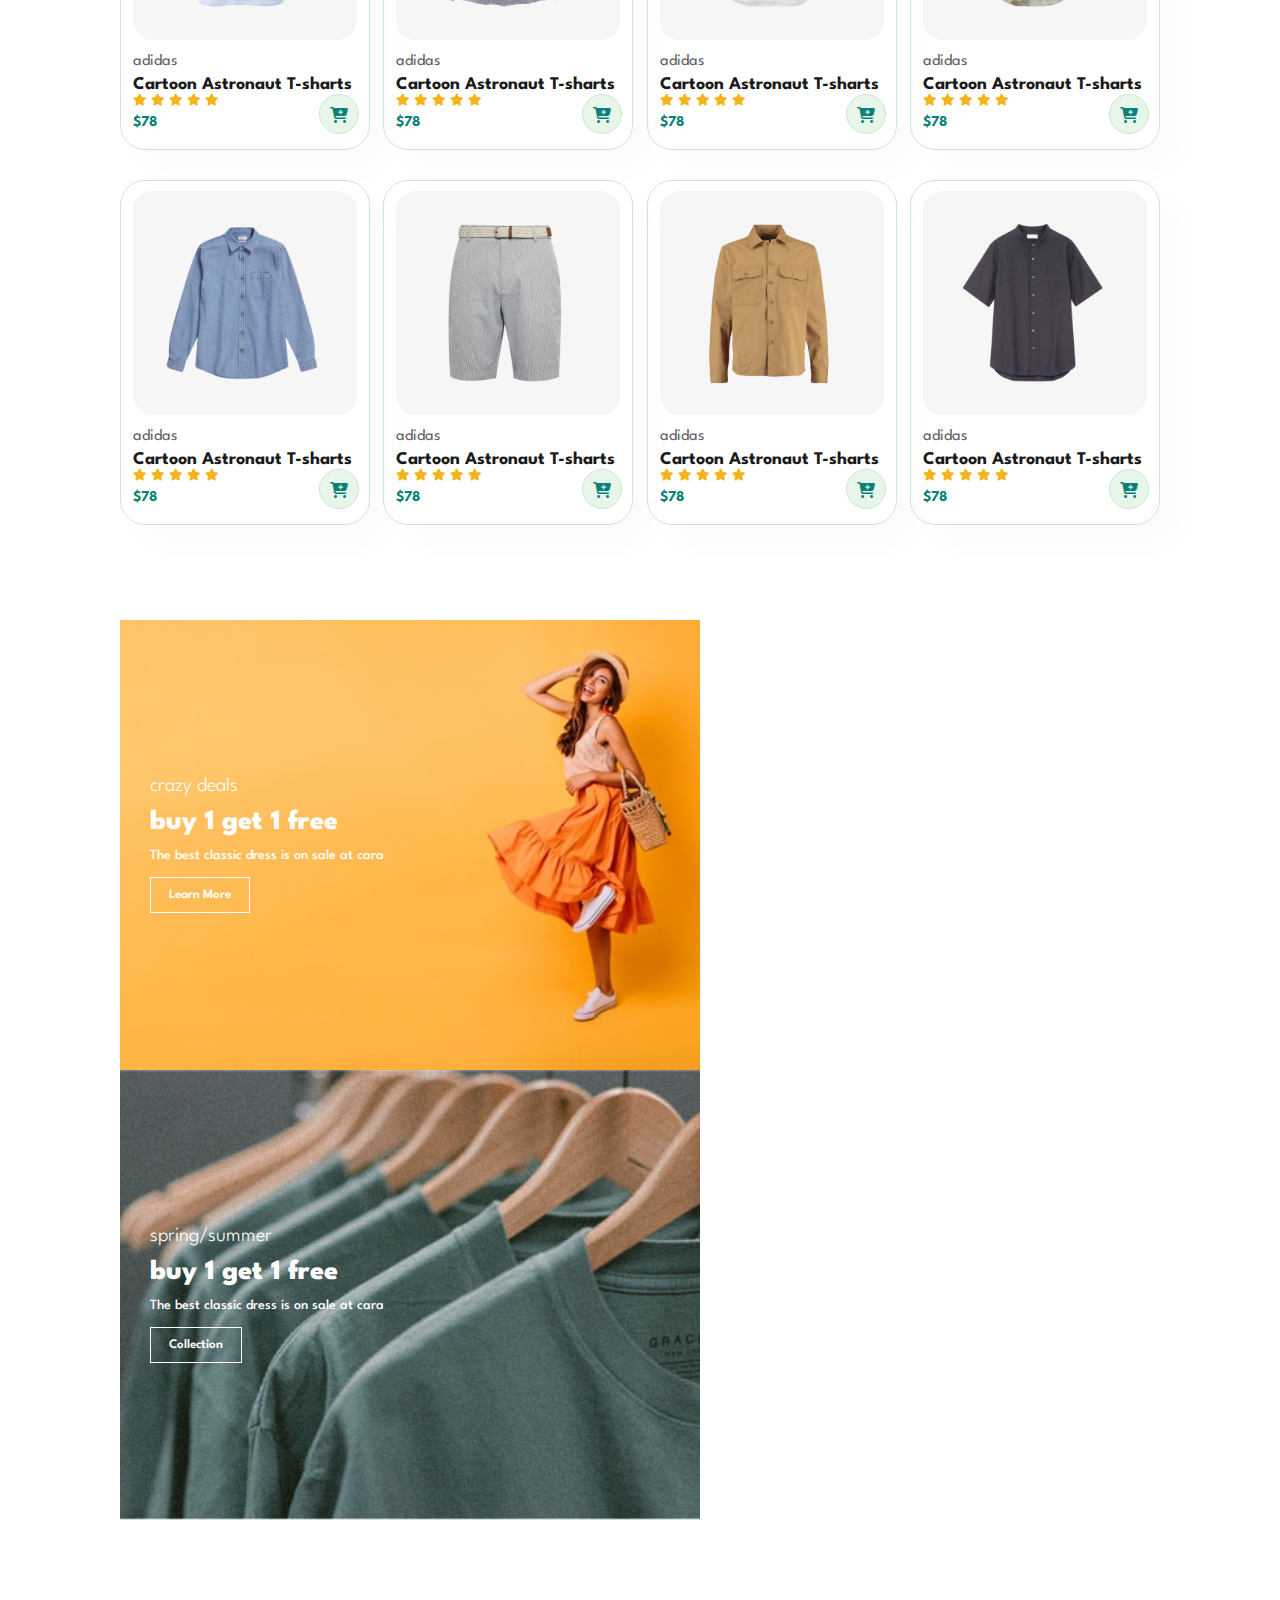
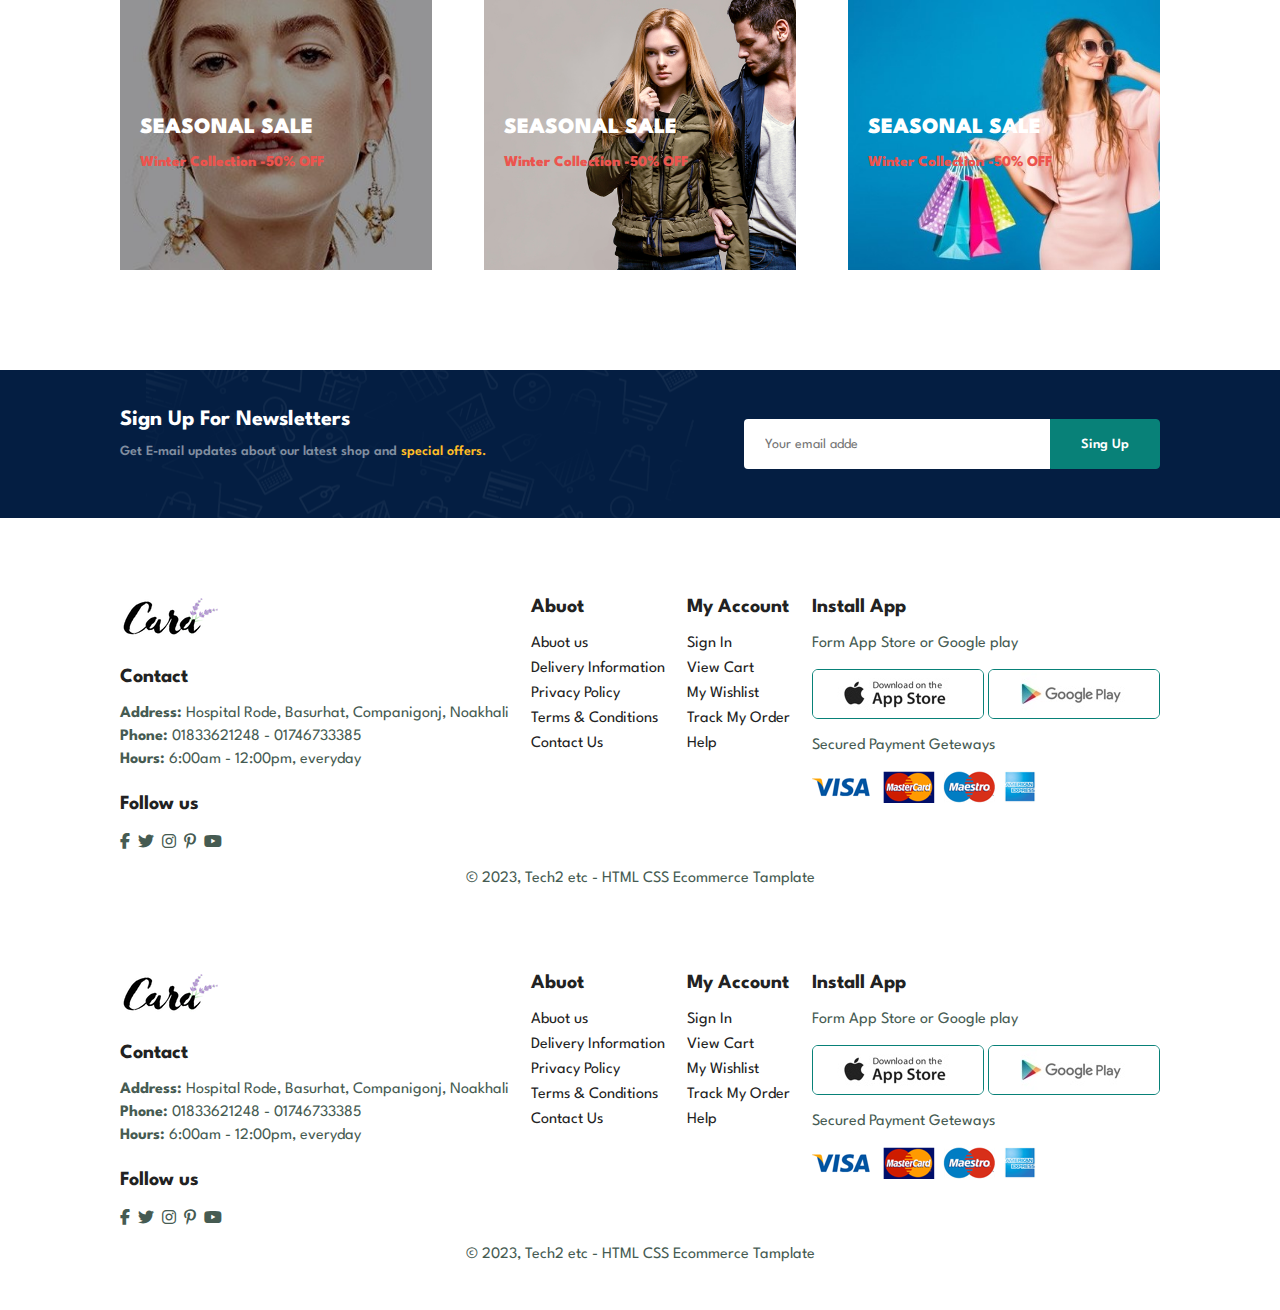
==== commit 136ab283: "second commit" ====
--- a/index.html
+++ b/index.html
@@ -453,6 +453,54 @@
       <p>&copy; 2023, Tech2 etc - HTML CSS Ecommerce Tamplate</p>
     </div>
   </footer>
+  <footer class="section-p1">
+    <div class="col">
+      <img class="logo" src="./assate/img/logo.png" alt="">
+      <h4>Contact</h4>
+      <p><strong>Address: </strong>Hospital Rode, Basurhat, Companigonj, Noakhali</p>
+      <p><strong>Phone: </strong>01833621248 - 01746733385</p>
+      <p><strong>Hours: </strong> 6:00am - 12:00pm, everyday</p>
+      <div class="follow">
+        <h4>Follow us</h4>
+        <div class="icon">
+          <i class="fab fa-facebook-f"></i>
+          <i class="fab fa-twitter"></i>
+          <i class="fab fa-instagram"></i>
+          <i class="fab fa-pinterest-p"></i>
+          <i class="fab fa-youtube"></i>
+        </div>
+      </div>
+    </div>
+    <div class="col">
+      <h4>Abuot</h4>
+      <a href="#">Abuot us</a>
+      <a href="#">Delivery Information</a>
+      <a href="#">Privacy Policy</a>
+      <a href="#">Terms & Conditions</a>
+      <a href="#">Contact Us</a>
+    </div>
+    <div class="col">
+      <h4>My Account</h4>
+      <a href="#">Sign In</a>
+      <a href="#">View Cart</a>
+      <a href="#">My Wishlist</a>
+      <a href="#">Track My Order</a>
+      <a href="#">Help</a>
+    </div>
+    <div class="col install">
+      <h4>Install App</h4>
+      <p>Form App Store or Google play</p>
+      <div class="row">
+        <img src="./assate/img/pay/app.jpg" alt="">
+        <img src="./assate/img/pay/play.jpg" alt="">
+      </div>
+      <p>Secured Payment Geteways</p>
+      <img src="./assate/img/pay/pay.png" alt="">
+    </div>
+    <div class="copyright">
+      <p>&copy; 2023, Tech2 etc - HTML CSS Ecommerce Tamplate</p>
+    </div>
+  </footer>
 
   <!-- * footer section end -->
 
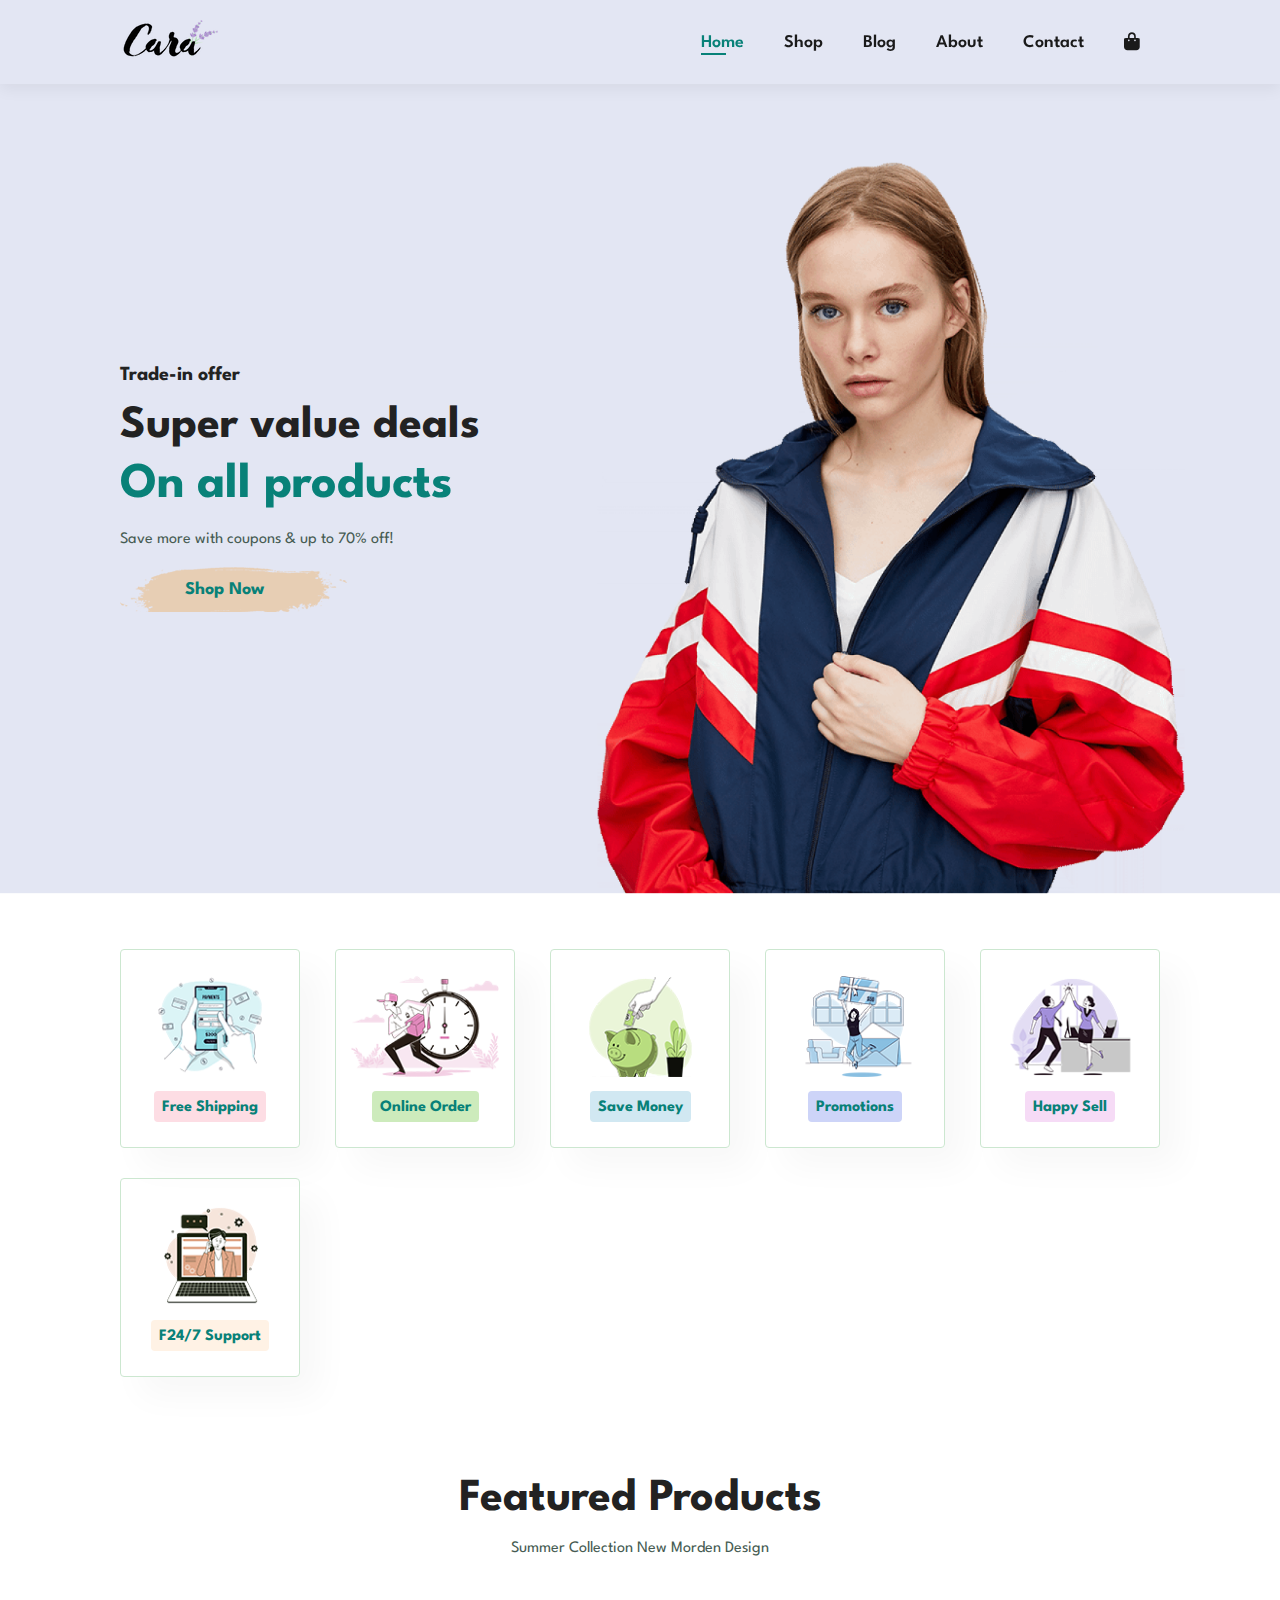
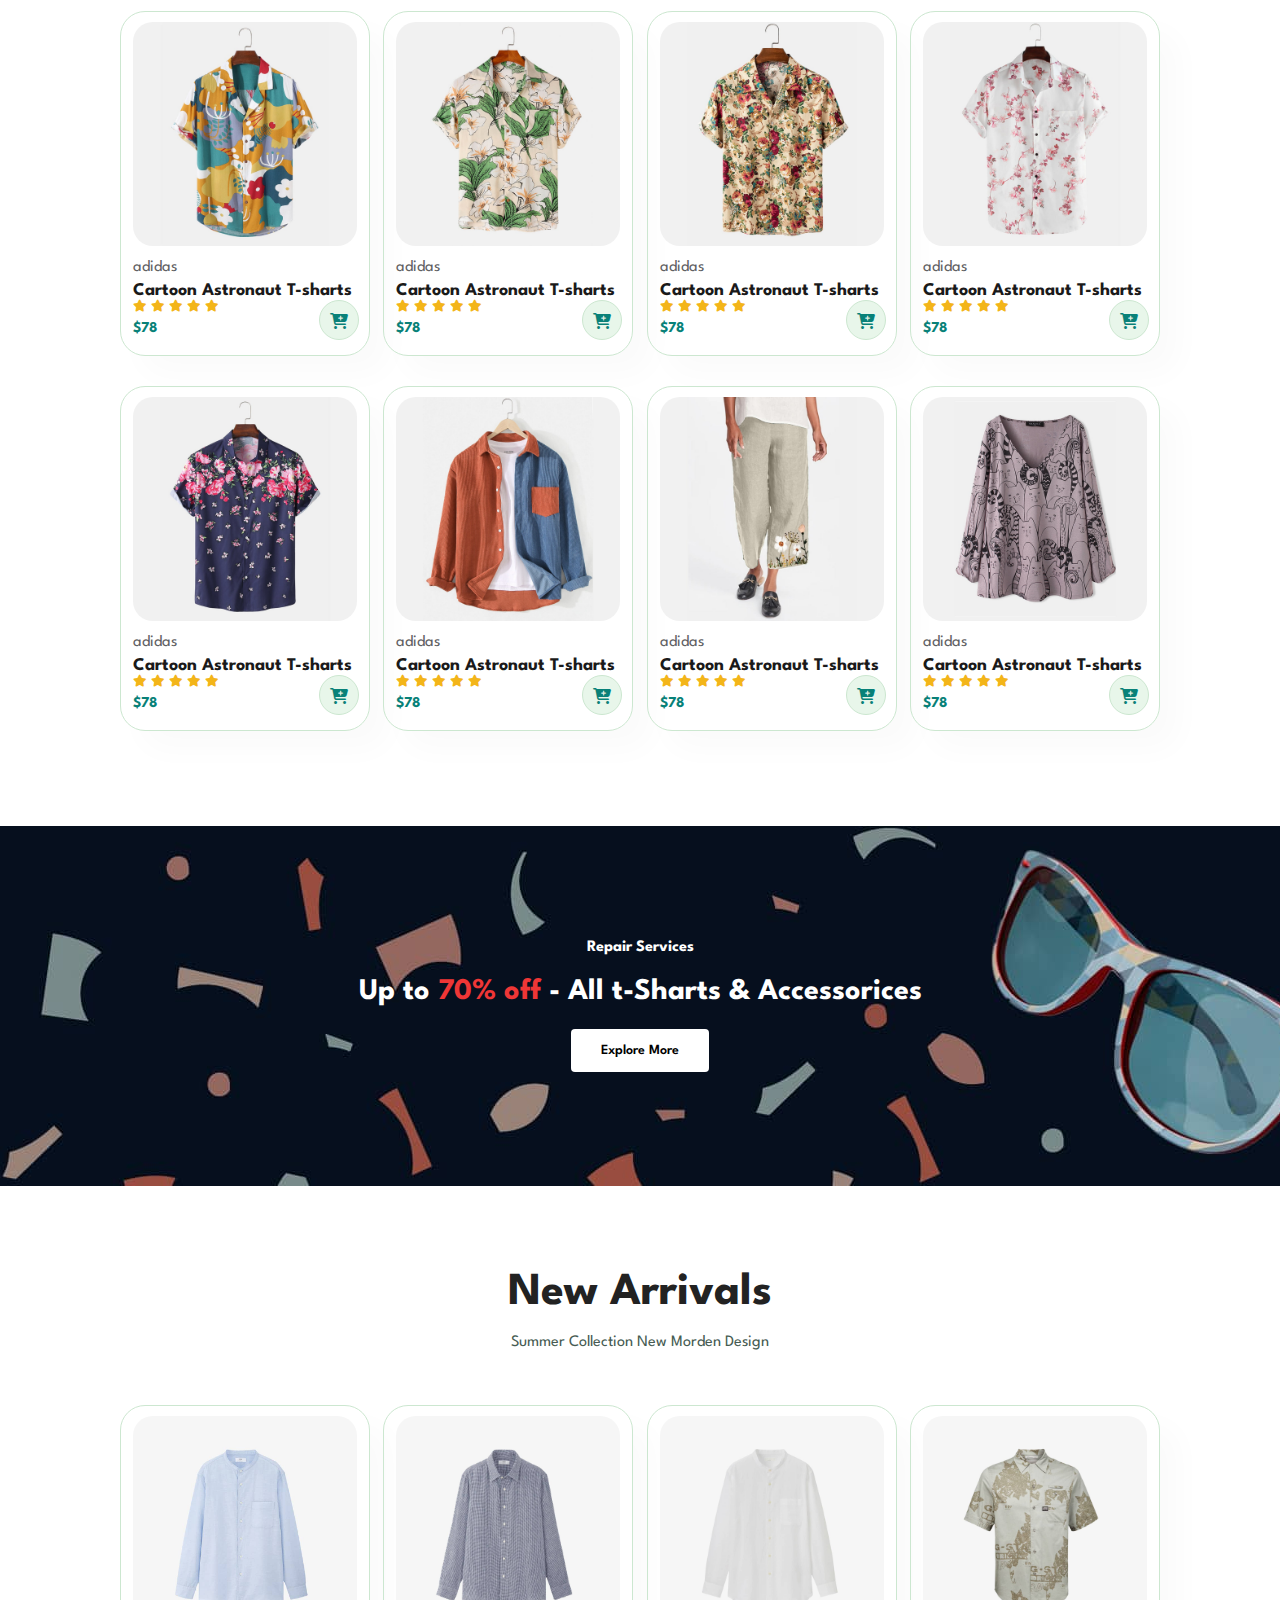
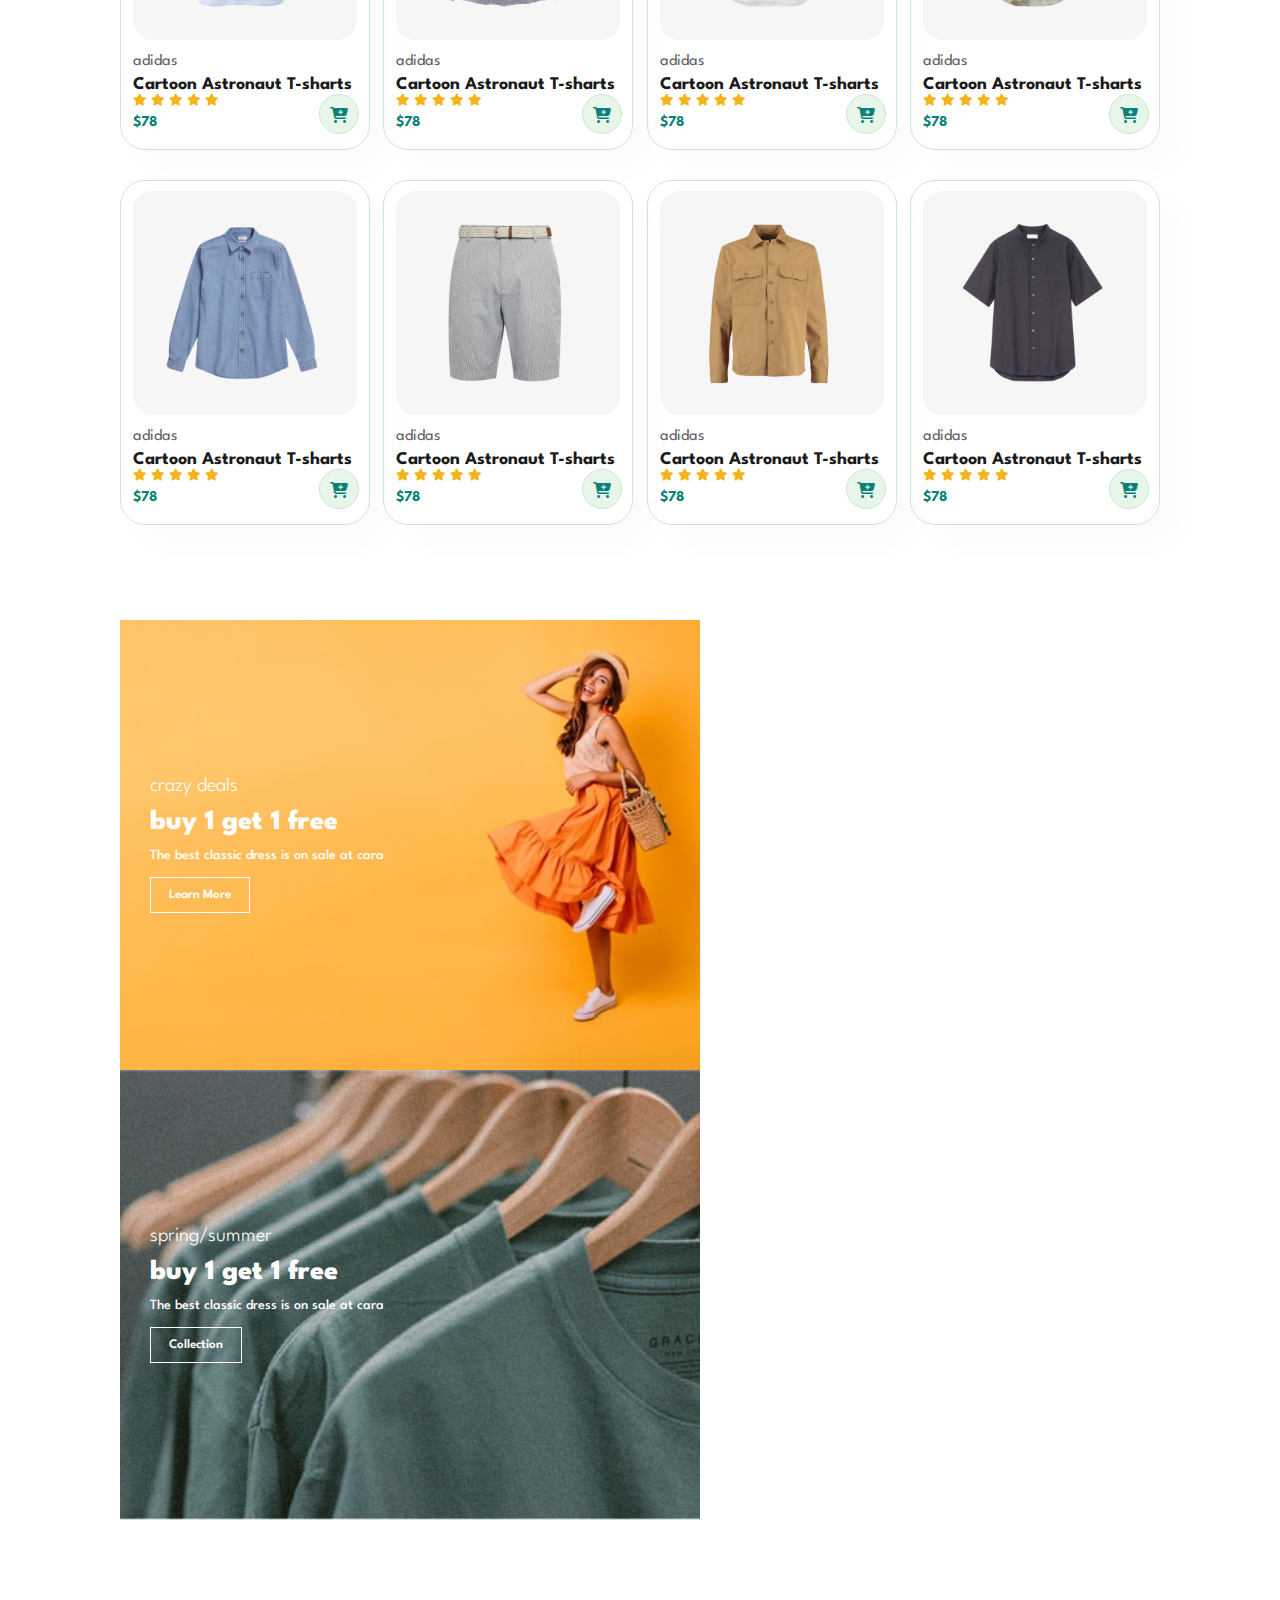
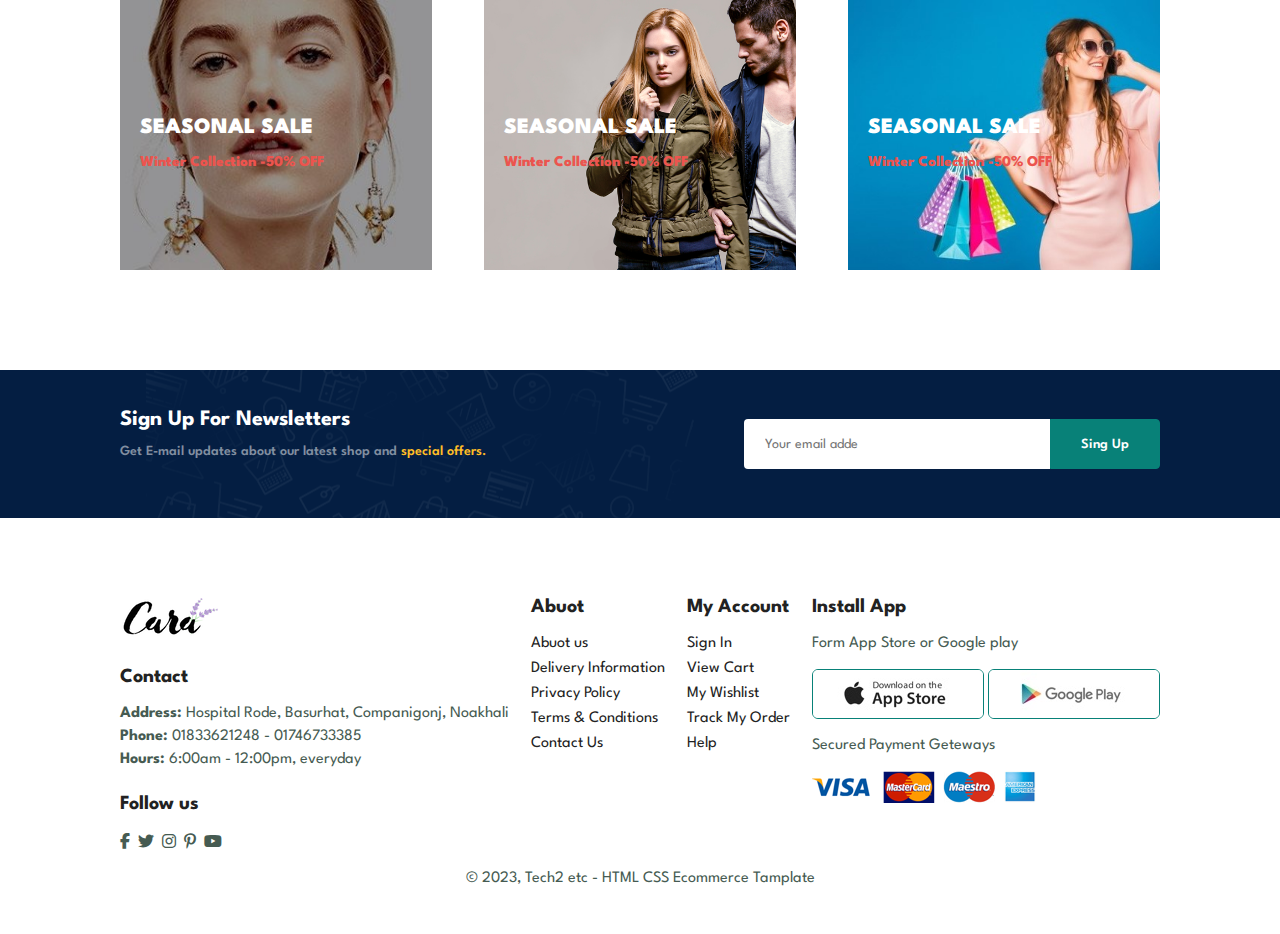
==== commit 19f69d9d: "third commit" ====
--- a/index.html
+++ b/index.html
@@ -405,6 +405,7 @@
   <!-- * newsletter section end -->
 
   <!-- * footer section start -->
+  
   <footer class="section-p1">
     <div class="col">
       <img class="logo" src="./assate/img/logo.png" alt="">
@@ -453,54 +454,6 @@
       <p>&copy; 2023, Tech2 etc - HTML CSS Ecommerce Tamplate</p>
     </div>
   </footer>
-  <footer class="section-p1">
-    <div class="col">
-      <img class="logo" src="./assate/img/logo.png" alt="">
-      <h4>Contact</h4>
-      <p><strong>Address: </strong>Hospital Rode, Basurhat, Companigonj, Noakhali</p>
-      <p><strong>Phone: </strong>01833621248 - 01746733385</p>
-      <p><strong>Hours: </strong> 6:00am - 12:00pm, everyday</p>
-      <div class="follow">
-        <h4>Follow us</h4>
-        <div class="icon">
-          <i class="fab fa-facebook-f"></i>
-          <i class="fab fa-twitter"></i>
-          <i class="fab fa-instagram"></i>
-          <i class="fab fa-pinterest-p"></i>
-          <i class="fab fa-youtube"></i>
-        </div>
-      </div>
-    </div>
-    <div class="col">
-      <h4>Abuot</h4>
-      <a href="#">Abuot us</a>
-      <a href="#">Delivery Information</a>
-      <a href="#">Privacy Policy</a>
-      <a href="#">Terms & Conditions</a>
-      <a href="#">Contact Us</a>
-    </div>
-    <div class="col">
-      <h4>My Account</h4>
-      <a href="#">Sign In</a>
-      <a href="#">View Cart</a>
-      <a href="#">My Wishlist</a>
-      <a href="#">Track My Order</a>
-      <a href="#">Help</a>
-    </div>
-    <div class="col install">
-      <h4>Install App</h4>
-      <p>Form App Store or Google play</p>
-      <div class="row">
-        <img src="./assate/img/pay/app.jpg" alt="">
-        <img src="./assate/img/pay/play.jpg" alt="">
-      </div>
-      <p>Secured Payment Geteways</p>
-      <img src="./assate/img/pay/pay.png" alt="">
-    </div>
-    <div class="copyright">
-      <p>&copy; 2023, Tech2 etc - HTML CSS Ecommerce Tamplate</p>
-    </div>
-  </footer>
 
   <!-- * footer section end -->
 
